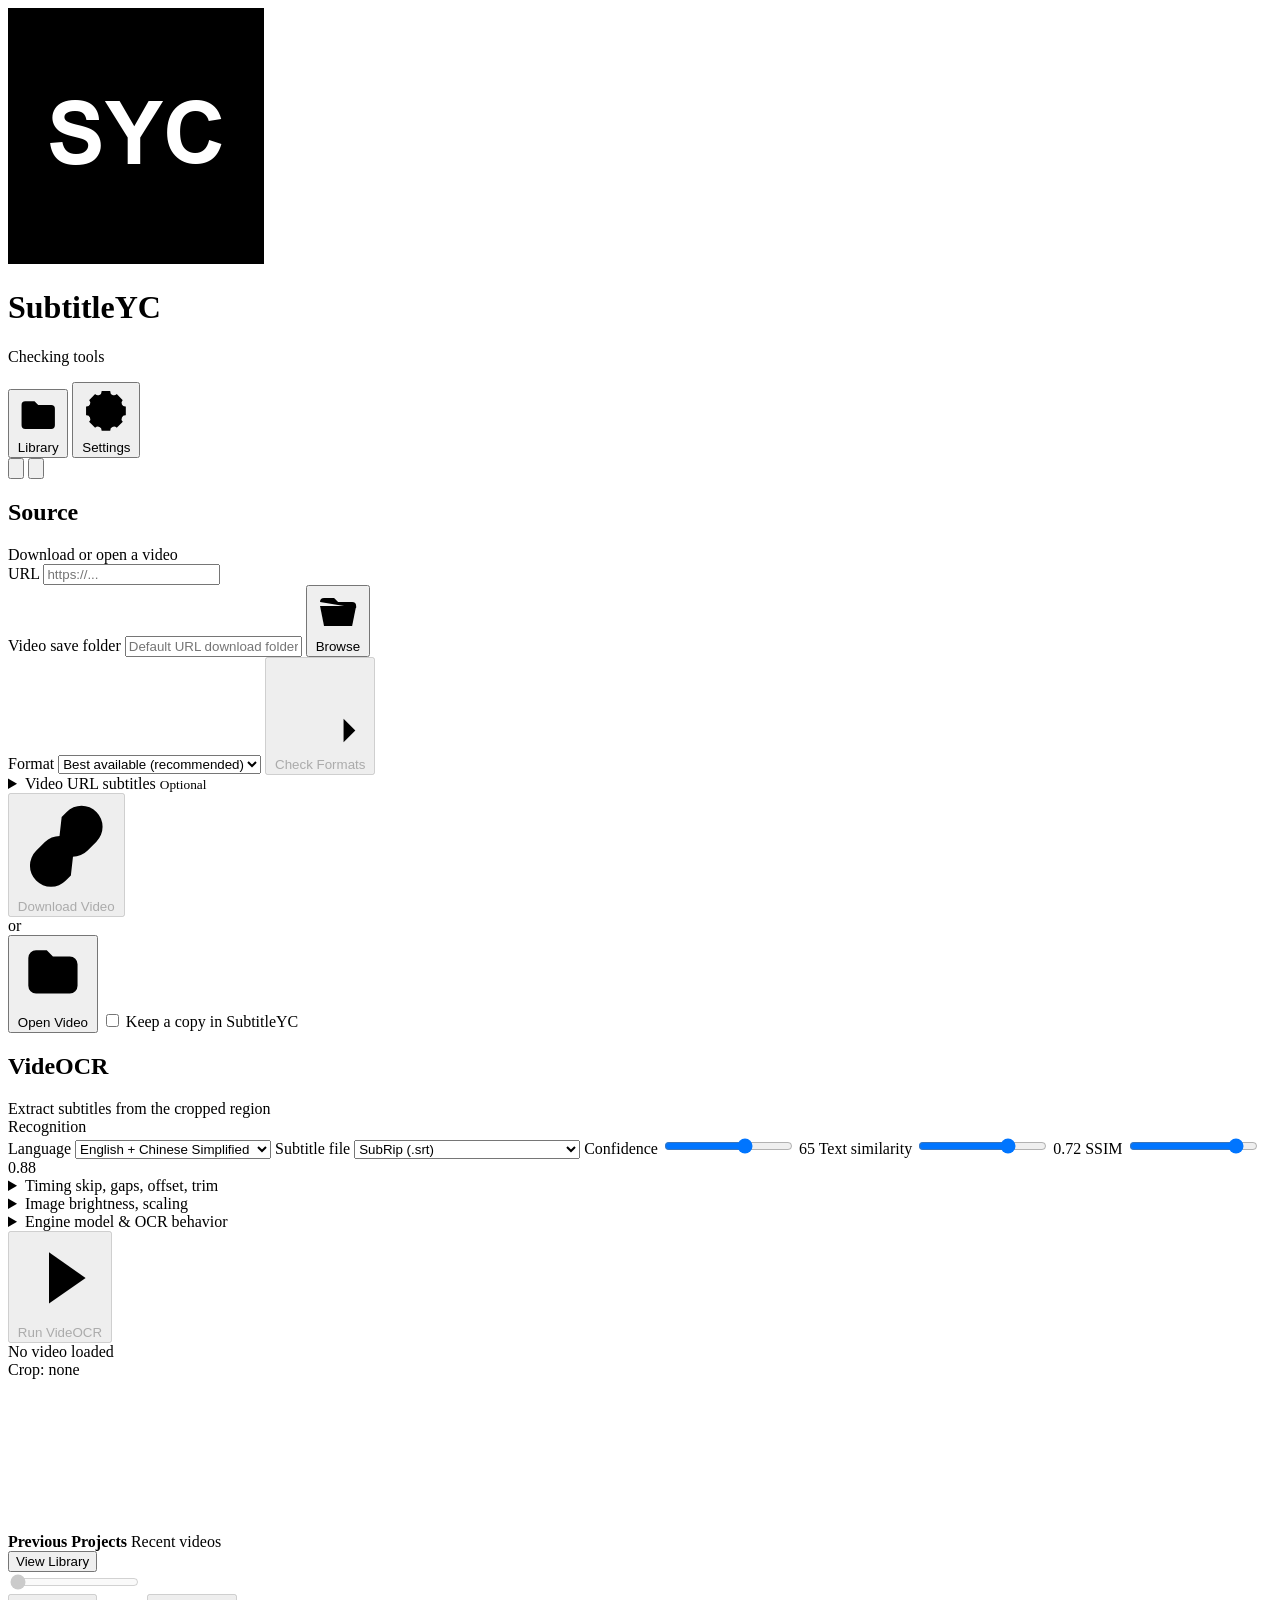
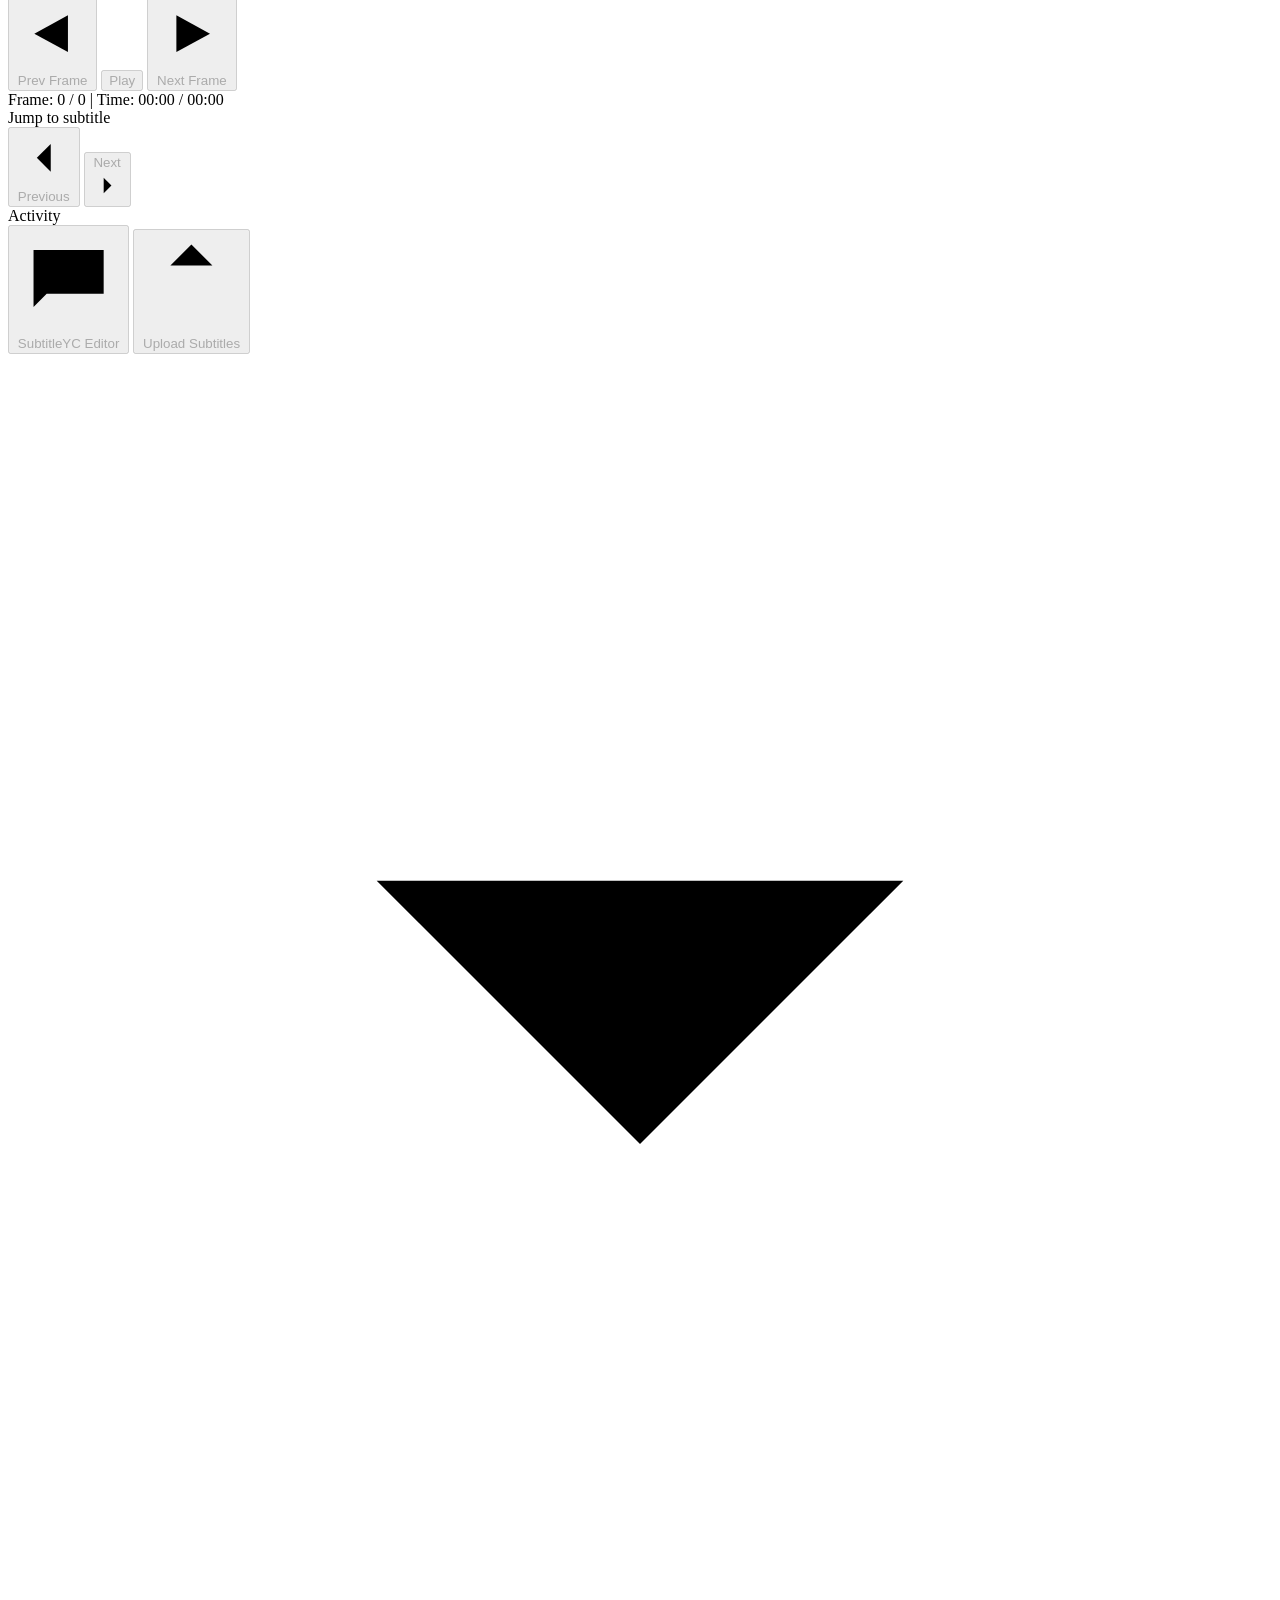
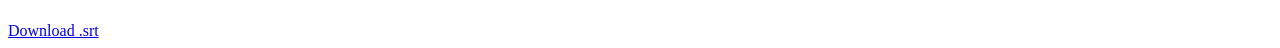
==== static/index.html @ 27b30b40 "Open source SubtitleYC under MIT" ====
<!doctype html>
<html lang="en" data-theme="dark">
  <head>
    <meta charset="utf-8" />
    <meta name="viewport" content="width=device-width, initial-scale=1" />
    <title>SubtitleYC</title>
    <link rel="icon" type="image/png" href="/assets/SubtitleYC.png?v=20260705-02" />
    <link rel="stylesheet" href="/assets/styles.css?v=20260721-05" />
  </head>
  <body>
    <main class="app-shell">
      <header class="topbar">
        <div class="brand-block">
          <img class="brand-mark" src="/assets/SubtitleYC.png?v=20260705-02" alt="" aria-hidden="true" />
          <div>
            <h1>SubtitleYC</h1>
            <p id="systemStatus" class="system-status">Checking tools</p>
          </div>
        </div>
        <nav class="top-actions" aria-label="Primary navigation">
          <div class="primary-nav">
            <button id="libraryButton" class="icon-button settings-button topbar-button" type="button" aria-pressed="false">
              <svg class="button-icon" viewBox="0 0 24 24" aria-hidden="true"><path d="M3 7a2 2 0 0 1 2-2h5l2 2h7a2 2 0 0 1 2 2v9a2 2 0 0 1-2 2H5a2 2 0 0 1-2-2z" /></svg>
              <span>Library</span>
            </button>
            <button id="settingsButton" class="icon-button settings-button topbar-button" type="button" aria-pressed="false">
              <svg class="button-icon" viewBox="0 0 24 24" aria-hidden="true"><circle cx="12" cy="12" r="3" /><path d="M19.4 15a1.7 1.7 0 0 0 .3 1.9l.1.1-2.8 2.8-.1-.1a1.7 1.7 0 0 0-1.9-.3 1.7 1.7 0 0 0-1 1.6v.2h-4V21a1.7 1.7 0 0 0-1-1.6 1.7 1.7 0 0 0-1.9.3l-.1.1L4.2 17l.1-.1a1.7 1.7 0 0 0 .3-1.9A1.7 1.7 0 0 0 3 14H2.8v-4H3a1.7 1.7 0 0 0 1.6-1 1.7 1.7 0 0 0-.3-1.9L4.2 7 7 4.2l.1.1A1.7 1.7 0 0 0 9 4.6a1.7 1.7 0 0 0 1-1.6v-.2h4V3a1.7 1.7 0 0 0 1 1.6 1.7 1.7 0 0 0 1.9-.3l.1-.1L19.8 7l-.1.1a1.7 1.7 0 0 0-.3 1.9 1.7 1.7 0 0 0 1.6 1h.2v4H21a1.7 1.7 0 0 0-1.6 1z" /></svg>
              <span>Settings</span>
            </button>
          </div>
          <div class="utility-nav" aria-label="Utilities">
            <button id="logsButton" class="icon-button settings-button topbar-button utility-button" type="button" aria-pressed="false" title="Logs" aria-label="Logs">
              <svg class="button-icon" viewBox="0 0 24 24" aria-hidden="true"><path d="M4 5h16" /><path d="M4 12h16" /><path d="M4 19h10" /></svg>
            </button>
            <button id="storageButton" class="icon-button settings-button topbar-button utility-button" type="button" aria-pressed="false" title="Storage" aria-label="Storage">
              <svg class="button-icon" viewBox="0 0 24 24" aria-hidden="true"><path d="M4 7h16" /><path d="M7 7v13" /><path d="M17 7v13" /><path d="M5 20h14" /><path d="M8 4h8" /></svg>
            </button>
          </div>
        </nav>
      </header>

      <section class="workspace-grid">
        <aside class="control-panel">
          <section class="panel-section source-section">
            <div class="section-heading">
              <h2>Source</h2>
              <span class="section-hint">Download or open a video</span>
            </div>
            <label class="field-group" for="urlInput">
              <span>URL</span>
              <input id="urlInput" type="url" placeholder="https://..." autocomplete="off" />
            </label>
            <div class="download-dir-row">
              <label class="field-group download-dir-field" for="downloadDirInput">
                <span>Video save folder</span>
                <input id="downloadDirInput" type="text" placeholder="Default URL download folder" autocomplete="off" />
              </label>
              <button id="downloadDirButton" class="icon-button folder-button" type="button">
                <svg class="button-icon" viewBox="0 0 24 24" aria-hidden="true">
                  <path d="M3 7a2 2 0 0 1 2-2h5l2 2h7a2 2 0 0 1 2 2v1" />
                  <path d="M3 9h18l-2 10H5z" />
                </svg>
                <span>Browse</span>
              </button>
            </div>
            <div class="source-format-tools">
              <label class="field-group format-field" for="formatInput">
                <span>Format</span>
                <select id="formatInput">
                  <option value="">Best available (recommended)</option>
                </select>
              </label>
              <button id="formatProbeButton" class="icon-button format-probe-button" type="button" disabled>
                <svg class="button-icon" viewBox="0 0 24 24" aria-hidden="true">
                  <path d="M4 6h16" />
                  <path d="M4 12h16" />
                  <path d="M4 18h10" />
                  <path d="M18 15l3 3-3 3" />
                </svg>
                <span>Check Formats</span>
              </button>
            </div>
            <div id="formatProbeSkeleton" class="format-probe-skeleton" aria-live="polite" hidden>
              <span class="skeleton-line skeleton-line-wide"></span>
              <span class="skeleton-line"></span>
              <small>Checking available formats...</small>
            </div>
            <details id="subtitleSourceTools" class="source-subtitle-tools">
              <summary>
                <span>Video URL subtitles</span>
                <small>Optional</small>
              </summary>
              <div class="source-subtitle-body">
                <div class="source-subtitle-actions">
                  <label class="checkbox-row source-subtitle-row">
                    <input id="downloadSubtitlesInput" type="checkbox" />
                    Import with video
                  </label>
                  <button id="subtitleProbeButton" class="icon-button subtitle-probe-button" type="button" disabled>
                    <svg class="button-icon" viewBox="0 0 24 24" aria-hidden="true">
                      <path d="M4 7h16" />
                      <path d="M4 12h10" />
                      <path d="M4 17h7" />
                      <path d="M17 14l3 3-3 3" />
                    </svg>
                    <span>Check Subtitles</span>
                  </button>
                </div>
                <label id="subtitleTrackRow" class="field-group subtitle-track-row" for="subtitleTrackInput" hidden>
                  <span>Site subtitle</span>
                  <select id="subtitleTrackInput"></select>
                </label>
                <button id="subtitleDownloadButton" class="icon-button subtitle-download-button" type="button" disabled hidden>
                  <svg class="button-icon" viewBox="0 0 24 24" aria-hidden="true">
                    <path d="M12 3v12" />
                    <path d="m7 10 5 5 5-5" />
                    <path d="M5 21h14" />
                  </svg>
                  <span>Download Subtitle</span>
                </button>
              </div>
            </details>
            <button id="urlButton" class="icon-button source-button" type="button" disabled>
              <svg class="button-icon" viewBox="0 0 24 24" aria-hidden="true">
                <path d="M10 13a5 5 0 0 0 7.1 0l2.1-2.1a5 5 0 0 0-7.1-7.1l-1.2 1.2" />
                <path d="M14 11a5 5 0 0 0-7.1 0l-2.1 2.1a5 5 0 0 0 7.1 7.1l1.2-1.2" />
              </svg>
              <span>Download Video</span>
            </button>
            <div class="source-separator" aria-hidden="true"><span>or</span></div>
            <input id="fileInput" type="file" accept="video/*" hidden />
            <button id="videoOpenButton" class="icon-button source-button" type="button">
              <svg class="button-icon" viewBox="0 0 24 24" aria-hidden="true">
                <path d="M4 6.5A2.5 2.5 0 0 1 6.5 4H10l2 2h5.5A2.5 2.5 0 0 1 20 8.5v7A2.5 2.5 0 0 1 17.5 18h-11A2.5 2.5 0 0 1 4 15.5z" />
                <path d="M10 11l4 2.5-4 2.5z" />
              </svg>
              <span>Open Video</span>
            </button>
            <label class="checkbox-row file-copy-row" title="Only enable this if you want SubtitleYC to keep its own copy for later.">
              <input id="keepVideoCopyInput" type="checkbox" />
              <span>Keep a copy in SubtitleYC</span>
            </label>
          </section>

          <section class="panel-section ocr-panel">
            <div class="section-heading">
              <h2>VideOCR</h2>
              <span class="section-hint">Extract subtitles from the cropped region</span>
            </div>

            <div class="ocr-scroll-area">
              <div class="settings-group settings-group-static">
                <div class="group-title">Recognition</div>
                <div class="settings-grid">
                  <label>
                    Language
                    <select id="languageInput">
                      <option value="eng+chi_sim">English + Chinese Simplified</option>
                      <option value="eng+chi_tra">English + Chinese Traditional</option>
                      <option value="chi_sim">Chinese Simplified</option>
                      <option value="chi_tra">Chinese Traditional</option>
                      <option value="eng">English</option>
                    </select>
                  </label>
                  <label>
                    Subtitle file
                    <select id="subtitleFormatInput">
                      <option value="srt">SubRip (.srt)</option>
                      <option value="txt">Plain text (.txt)</option>
                      <option value="ass">Advanced SubStation Alpha (.ass)</option>
                    </select>
                  </label>
                  <label>
                    Confidence
                    <input id="confidenceInput" type="range" min="0" max="100" value="65" />
                    <span id="confidenceValue">65</span>
                  </label>
                  <label>
                    Text similarity
                    <input id="similarityInput" type="range" min="0" max="100" value="72" />
                    <span id="similarityValue">0.72</span>
                  </label>
                  <label>
                    SSIM
                    <input id="ssimInput" type="range" min="0" max="100" value="88" />
                    <span id="ssimValue">0.88</span>
                  </label>
                </div>
              </div>

              <details class="settings-group">
                <summary class="group-title">
                  Timing
                  <span class="group-title-meta">skip, gaps, offset, trim</span>
                </summary>
                <div class="settings-grid">
                  <label>
                    Frames to skip
                    <input id="frameStepInput" type="number" min="0" max="119" value="0" />
                  </label>
                  <label>
                    Max merge gap
                    <input id="mergeGapInput" type="number" min="0" max="10" step="0.01" value="0" />
                  </label>
                  <label>
                    Min duration
                    <input id="minDurationInput" type="number" min="0" max="10" step="0.0001" value="0.04" />
                  </label>
                  <label>
                    Timing offset (frames)
                    <input id="timingOffsetInput" type="number" min="-30" max="30" step="0.25" value="0" />
                  </label>
                  <label class="checkbox-row settings-check-row">
                    <input id="snapToFrameInput" type="checkbox" checked />
                    Snap timing to frames
                  </label>
                  <label>
                    Start
                    <input id="startInput" type="number" min="0" step="0.01" value="0" />
                  </label>
                  <label>
                    End
                    <input id="endInput" type="number" min="0" step="0.01" placeholder="Full video" />
                  </label>
                </div>
              </details>

              <details class="settings-group">
                <summary class="group-title">
                  Image
                  <span class="group-title-meta">brightness, scaling</span>
                </summary>
                <div class="settings-grid">
                  <label>
                    Brightness threshold
                    <input id="brightnessInput" type="number" min="0" max="255" placeholder="Off" />
                  </label>
                  <label>
                    Max OCR width
                    <input id="maxWidthInput" type="number" min="64" max="4096" value="1280" />
                  </label>
                </div>
              </details>

              <details class="settings-group engine-group">
                <summary class="group-title">
                  Engine
                  <span class="group-title-meta">model &amp; OCR behavior</span>
                </summary>
                <div class="toggle-grid">
                  <label class="checkbox-row">
                    <input id="useServerModelInput" type="checkbox" checked />
                    Use Server Model
                  </label>
                  <label class="checkbox-row">
                    <input id="useGpuInput" type="checkbox" />
                    Use GPU Acceleration
                  </label>
                  <label class="checkbox-row">
                    <input id="useFullframeInput" type="checkbox" />
                    Use Full Frame OCR
                  </label>
                  <label class="checkbox-row">
                    <input id="angleClsInput" type="checkbox" />
                    Enable Angle Classification
                  </label>
                  <label class="checkbox-row">
                    <input id="postProcessingInput" type="checkbox" />
                    Enable Post Processing
                  </label>
                  <label class="checkbox-row">
                    <input id="normalizeChineseInput" type="checkbox" checked />
                    Normalize Traditional Chinese
                  </label>
                </div>
              </details>
            </div>

            <div class="ocr-action-bar">
              <button id="runButton" class="icon-button wide-button run-button" type="button" disabled>
                <svg class="button-icon" viewBox="0 0 24 24" aria-hidden="true">
                  <path d="M5 4v16" />
                  <path d="M9 5l10 7-10 7z" />
                </svg>
                <span>Run VideOCR</span>
              </button>
            </div>
          </section>
        </aside>

        <section class="preview-panel">
          <div class="preview-header">
            <div class="video-meta" id="videoMeta">No video loaded</div>
            <div class="crop-readout" id="cropReadout">Crop: none</div>
          </div>
          <div class="canvas-wrap">
            <video id="videoPlayer" class="video-source" preload="metadata" playsinline muted></video>
            <canvas id="previewCanvas"></canvas>
            <div id="subtitlePreviewOverlay" class="subtitle-preview-overlay" hidden></div>
            <section id="recentProjects" class="recent-projects" aria-label="Previous Projects">
              <div class="recent-projects-heading">
                <div>
                  <strong>Previous Projects</strong>
                  <span>Recent videos</span>
                </div>
                <button id="recentProjectsLibraryButton" class="section-toggle" type="button">View Library</button>
              </div>
              <div id="recentProjectList" class="recent-project-list"></div>
            </section>
          </div>
          <div class="transport-panel">
            <div class="scrub-track-row">
              <input id="seekSlider" type="range" min="0" max="0" step="0.001" value="0" disabled />
            </div>
            <div class="scrub-controls">
              <div class="playback-buttons">
                <button id="prevFrameButton" class="icon-button transport-button" type="button" disabled>
                  <svg class="button-icon" viewBox="0 0 24 24" aria-hidden="true">
                    <path d="M6 6v12" />
                    <path d="M6 12l11-6v12z" />
                  </svg>
                  <span>Prev Frame</span>
                </button>
                <button id="playButton" class="playback-button" type="button" disabled>Play</button>
                <button id="nextFrameButton" class="icon-button transport-button" type="button" disabled>
                  <svg class="button-icon" viewBox="0 0 24 24" aria-hidden="true">
                    <path d="M18 6v12" />
                    <path d="M18 12 7 6v12z" />
                  </svg>
                  <span>Next Frame</span>
                </button>
              </div>
              <span id="timeIndicator" class="time-row">Frame: 0 / 0 | Time: 00:00 / 00:00</span>
            </div>
            <div class="preview-subtitle-tools" aria-label="Visible subtitle timing">
              <div class="preview-subtitle-group">
                <span class="preview-subtitle-group-label">Jump to subtitle</span>
                <div class="preview-subtitle-jumps">
                  <button id="previewCuePrevJumpButton" class="icon-button preview-jump-button" type="button" disabled>
                    <svg class="button-icon" viewBox="0 0 24 24" aria-hidden="true"><path d="M15 6l-6 6 6 6" /></svg>
                    <span>Previous</span>
                  </button>
                  <button id="previewCueJumpButton" class="icon-button preview-jump-button" type="button" disabled>
                    <span>Next</span>
                    <svg class="button-icon" viewBox="0 0 24 24" aria-hidden="true"><path d="M9 6l6 6-6 6" /></svg>
                  </button>
                </div>
              </div>

              <div class="preview-subtitle-group preview-subtitle-group-nudge" hidden>
                <span class="preview-subtitle-group-label">Trim visible cue</span>
                <div class="preview-subtitle-nudges">
                  <button id="previewCueStartBackButton" type="button" disabled title="Move the visible subtitle start earlier">Start -</button>
                  <button id="previewCueStartForwardButton" type="button" disabled title="Move the visible subtitle start later">Start +</button>
                  <button id="previewCueEndBackButton" type="button" disabled title="Move the visible subtitle end earlier">End -</button>
                  <button id="previewCueEndForwardButton" type="button" disabled title="Move the visible subtitle end later">End +</button>
                </div>
              </div>
            </div>
          </div>
        </section>
      </section>

      <section class="bottom-action-bar" aria-label="Activity">
        <div class="bottom-status-panel">
          <div class="bottom-label">Activity</div>
          <div class="progress-wrap">
            <div id="activityList" class="activity-list" aria-live="polite"></div>
          </div>
        </div>
        <div class="bottom-actions">
          <button id="subtitleEditorButton" class="icon-button tool-button subtitle-editor-action" type="button" disabled>
            <svg class="button-icon" viewBox="0 0 24 24" aria-hidden="true">
              <path d="M4 5h16v10H7l-3 3z" />
              <path d="M8 9h8" />
              <path d="M8 12h5" />
            </svg>
            <span>SubtitleYC Editor</span>
          </button>
          <button id="subtitleUploadButton" class="icon-button tool-button" type="button" disabled>
            <svg class="button-icon" viewBox="0 0 24 24" aria-hidden="true">
              <path d="M12 3v12" />
              <path d="M7 8l5-5 5 5" />
              <path d="M5 21h14" />
            </svg>
            <span>Upload Subtitles</span>
          </button>
          <a id="downloadLink" class="download-link icon-button disabled" href="#" download>
            <svg class="button-icon" viewBox="0 0 24 24" aria-hidden="true">
              <path d="M12 3v12" />
              <path d="M7 10l5 5 5-5" />
              <path d="M5 21h14" />
            </svg>
            <span id="downloadLinkLabel">Download .srt</span>
          </a>
        </div>
      </section>
    </main>
    <div id="logOverlay" class="log-overlay" hidden></div>
    <aside id="logDrawer" class="log-drawer" aria-hidden="true" aria-label="Logs" hidden>
      <div class="log-header">
        <h2>Logs</h2>
        <button id="logsCloseButton" class="section-toggle" type="button">Close</button>
      </div>
      <div class="log-toolbar">
        <select id="logFilter" aria-label="Log filter">
          <option value="all">All</option>
          <option value="download">Downloads</option>
          <option value="ocr">VideOCR</option>
          <option value="ERROR">Errors</option>
        </select>
        <button id="logRefreshButton" type="button">Refresh</button>
        <button id="logCopyButton" type="button">Copy</button>
        <button id="logSaveButton" type="button">Save</button>
        <button id="logClearButton" type="button">Clear</button>
      </div>
      <pre id="logOutput" class="log-output"></pre>
      <div id="logMeta" class="log-meta">0 lines</div>
    </aside>
    <div id="libraryOverlay" class="log-overlay library-overlay" hidden></div>
    <aside id="libraryDrawer" class="library-drawer" aria-hidden="true" aria-label="Previous Projects" hidden>
      <div class="drawer-header">
        <div>
          <h2>Previous Projects</h2>
          <p class="section-hint">Open videos and timed subtitles already copied into SubtitleYC</p>
        </div>
        <button id="libraryCloseButton" class="section-toggle" type="button">Close</button>
      </div>
      <div class="library-toolbar">
        <button id="libraryRefreshButton" type="button">Refresh</button>
        <span id="libraryMeta" class="log-meta">0 previous project files</span>
      </div>
      <div class="library-columns">
        <section class="library-section" aria-labelledby="libraryVideosHeading">
          <div class="library-section-heading">
            <h3 id="libraryVideosHeading">Previous Videos</h3>
            <span>Uploaded videos and URL downloads</span>
          </div>
          <div id="libraryVideoList" class="library-list"></div>
        </section>
        <section class="library-section" aria-labelledby="librarySubtitlesHeading">
          <div class="library-section-heading">
            <h3 id="librarySubtitlesHeading">Previous Subtitles</h3>
            <span>Attach to the current video</span>
          </div>
          <div id="librarySubtitleList" class="library-list"></div>
        </section>
      </div>
    </aside>
    <div id="storageOverlay" class="log-overlay storage-overlay" hidden></div>
    <aside id="storageDrawer" class="storage-drawer" aria-hidden="true" aria-label="Storage" hidden>
      <div class="drawer-header">
        <div>
          <h2>Storage</h2>
        </div>
        <button id="storageCloseButton" class="section-toggle" type="button">Close</button>
      </div>
      <div class="storage-toolbar">
        <button id="storageRefreshButton" type="button">Refresh</button>
        <button id="storageClearButton" class="danger-action" type="button">Delete Selected</button>
      </div>
      <div class="storage-summary">
        <div>
          <span>Total</span>
          <strong id="storageTotal">0 B</strong>
        </div>
        <div>
          <span>Space you can clear</span>
          <strong id="storageCleanable">0 B</strong>
        </div>
      </div>
      <div class="storage-warning" role="note">
        <strong>Deleting files cannot be undone</strong>
        <span>Check the selected rows before clearing videos, subtitles, previews, or logs.</span>
      </div>
      <div class="storage-root-block">
        <span>App workspace</span>
        <div id="storageDataDir" class="storage-path"></div>
      </div>
      <div id="storageList" class="storage-list"></div>
      <div id="storageMeta" class="log-meta">0 files</div>
    </aside>
    <div id="subtitleOverlay" class="log-overlay subtitle-overlay" hidden></div>
    <aside id="subtitleDrawer" class="subtitle-drawer" aria-hidden="true" aria-label="Subtitles" hidden>
      <div class="drawer-header">
        <h2>Subtitles</h2>
        <button id="subtitleCloseButton" class="section-toggle" type="button">Close</button>
      </div>
      <div class="subtitle-toolbar">
        <div class="subtitle-stats">
          <strong id="subtitleCueCount">0 cues</strong>
          <span id="subtitleEditorMeta"></span>
        </div>
        <div class="subtitle-timing-tools" aria-label="Subtitle timing tools">
          <label class="subtitle-frame-input">
            Frames
            <input id="subtitleShiftFramesInput" type="number" min="0.25" max="30" step="0.25" value="1" />
          </label>

          <button id="subtitleNudgeAllBackButton" type="button" title="Move all cues earlier">All -</button>
          <button id="subtitleNudgeAllForwardButton" type="button" title="Move all cues later">All +</button>
          <button id="subtitleSnapButton" type="button" title="Snap all cue times to the video frame grid">Snap</button>
        </div>
        <div class="subtitle-actions">
          <input id="subtitleImportInput" type="file" accept=".srt,.ass,.ssa" hidden />
          <button id="subtitleImportButton" type="button">Upload File</button>
          <button id="subtitleRefreshButton" type="button">Refresh</button>
          <button id="subtitleAddCueButton" type="button">Add Cue</button>
          <button id="subtitleUndoButton" type="button" disabled>Undo</button>
          <button id="subtitleRedoButton" type="button" disabled>Redo</button>
          <button id="subtitleSaveButton" type="button" disabled>Save</button>
        </div>
      </div>
      <div id="subtitleCueList" class="subtitle-cue-list"></div>
    </aside>
    <div id="settingsOverlay" class="log-overlay settings-overlay" hidden></div>
    <aside id="settingsDrawer" class="settings-drawer" aria-hidden="true" aria-label="Settings" hidden>
      <div class="settings-header">
        <div>
          <h2>Settings</h2>
          <p class="section-hint">Defaults used the next time you load a video</p>
        </div>
        <button id="settingsCloseButton" class="section-toggle" type="button">Close</button>
      </div>
      <div class="settings-form">
        <div class="settings-group">
          <div class="group-title">Appearance</div>
          <div class="settings-grid">
            <label>
              Theme
              <select id="settingThemeInput">
                <option value="dark">Dark</option>
                <option value="light">Light</option>
              </select>
            </label>
          </div>
        </div>
        <div class="settings-group">
          <div class="group-title">Source</div>
          <div class="settings-grid source-settings-grid">
            <label>
              Default video folder
              <div class="settings-folder-row">
                <input id="settingDownloadDirInput" type="text" placeholder="Default URL download folder" autocomplete="off" />
                <button id="settingDownloadDirButton" class="icon-button folder-button" type="button">
                  <span>Browse</span>
                </button>
              </div>
            </label>

          </div>
        </div>
        <div class="settings-group recognition-settings-group">
          <div class="group-title">Recognition</div>
          <div class="settings-grid recognition-defaults-grid">
            <label>
              Default language
              <select id="settingLanguageInput">
                <option value="eng+chi_sim">English + Chinese Simplified</option>
                <option value="eng+chi_tra">English + Chinese Traditional</option>
                <option value="chi_sim">Chinese Simplified</option>
                <option value="chi_tra">Chinese Traditional</option>
                <option value="eng">English</option>
              </select>
            </label>
            <label>
              Default subtitle file
              <select id="settingSubtitleFormatInput">
                <option value="srt">SubRip (.srt)</option>
                <option value="txt">Plain text (.txt)</option>
                <option value="ass">Advanced SubStation Alpha (.ass)</option>
              </select>
            </label>
          </div>
          <div class="settings-threshold-grid" aria-label="Recognition thresholds">
            <label class="settings-range-control">
              <span class="settings-range-heading">Confidence <output id="settingConfidenceValue">65</output></span>
              <input id="settingConfidenceInput" type="range" min="0" max="100" value="65" />
            </label>
            <label class="settings-range-control">
              <span class="settings-range-heading">Text similarity <output id="settingSimilarityValue">0.72</output></span>
              <input id="settingSimilarityInput" type="range" min="0" max="100" value="72" />
            </label>
            <label class="settings-range-control">
              <span class="settings-range-heading">SSIM <output id="settingSsimValue">0.88</output></span>
              <input id="settingSsimInput" type="range" min="0" max="100" value="88" />
            </label>
          </div>
        </div>
        <details class="settings-group">
          <summary class="group-title">
            Timing and Image
            <span class="group-title-meta">skip, gaps, offset, brightness</span>
          </summary>
          <div class="settings-grid">
            <label>
              Frames to skip
              <input id="settingFrameStepInput" type="number" min="0" max="119" value="0" />
            </label>
            <label>
              Max merge gap
              <input id="settingMergeGapInput" type="number" min="0" max="10" step="0.01" value="0" />
            </label>
            <label>
              Min duration
              <input id="settingMinDurationInput" type="number" min="0" max="10" step="0.0001" value="0.04" />
            </label>
            <label>
              Timing offset (frames)
              <input id="settingTimingOffsetInput" type="number" min="-30" max="30" step="0.25" value="0" />
            </label>
            <label class="checkbox-row settings-check-row">
              <input id="settingSnapToFrameInput" type="checkbox" checked />
              Snap timing to frames
            </label>
            <label>
              Brightness threshold
              <input id="settingBrightnessInput" type="number" min="0" max="255" placeholder="Off" />
            </label>
            <label>
              Max OCR width
              <input id="settingMaxWidthInput" type="number" min="64" max="4096" value="1280" />
            </label>
          </div>
        </details>
        <details class="settings-group">
          <summary class="group-title">
            Engine
            <span class="group-title-meta">model &amp; OCR behavior</span>
          </summary>
          <div class="settings-toggle-grid">
            <label class="checkbox-row">
              <input id="settingUseServerModelInput" type="checkbox" checked />
              Use Server Model
            </label>
            <label class="checkbox-row">
              <input id="settingUseGpuInput" type="checkbox" />
              Use GPU Acceleration
            </label>
            <label class="checkbox-row">
              <input id="settingUseFullframeInput" type="checkbox" />
              Use Full Frame OCR
            </label>
            <label class="checkbox-row">
              <input id="settingAngleClsInput" type="checkbox" />
              Enable Angle Classification
            </label>
            <label class="checkbox-row">
              <input id="settingPostProcessingInput" type="checkbox" />
              Enable Post Processing
            </label>
            <label class="checkbox-row">
              <input id="settingNormalizeChineseInput" type="checkbox" checked />
              Normalize Traditional Chinese
            </label>
          </div>
        </details>
        <div class="settings-group settings-tool-status">
          <div class="group-title">Tools</div>
          <div id="settingToolVersionGrid" class="tool-version-grid">
            <div class="tool-version-card">
              <span>SubtitleYC</span>
              <strong id="settingAppVersion">Checking</strong>
            </div>
            <div class="tool-version-card">
              <span>VideOCR</span>
              <strong id="settingVideocrVersion">Checking</strong>
            </div>
            <div class="tool-version-card">
              <span>yt-dlp</span>
              <strong id="settingYtdlpVersion">Checking</strong>
            </div>
          </div>
        </div>
      </div>
      <div class="settings-actions">
        <button id="settingsResetButton" class="section-toggle" type="button">Reset</button>
        <button id="settingsSaveButton" type="button">Save Settings</button>
      </div>
    </aside>
    <div id="confirmDialogOverlay" class="confirm-dialog-overlay" hidden>
      <section
        id="confirmDialog"
        class="confirm-dialog"
        role="alertdialog"
        aria-modal="true"
        aria-labelledby="confirmDialogTitle"
        aria-describedby="confirmDialogMessage confirmDialogWarning"
      >
        <div class="confirm-dialog-heading">
          <span class="confirm-dialog-icon" aria-hidden="true">!</span>
          <div>
            <h2 id="confirmDialogTitle">Delete files?</h2>
            <p id="confirmDialogMessage"></p>
          </div>
        </div>
        <p id="confirmDialogWarning" class="confirm-dialog-warning">This action cannot be undone.</p>
        <div class="confirm-dialog-actions">
          <button id="confirmDialogCancelButton" class="section-toggle" type="button">Cancel</button>
          <button id="confirmDialogAcceptButton" class="danger-action" type="button">Delete</button>
        </div>
      </section>
    </div>
    <script src="/assets/app.js?v=20260724-01"></script>
  </body>
</html>
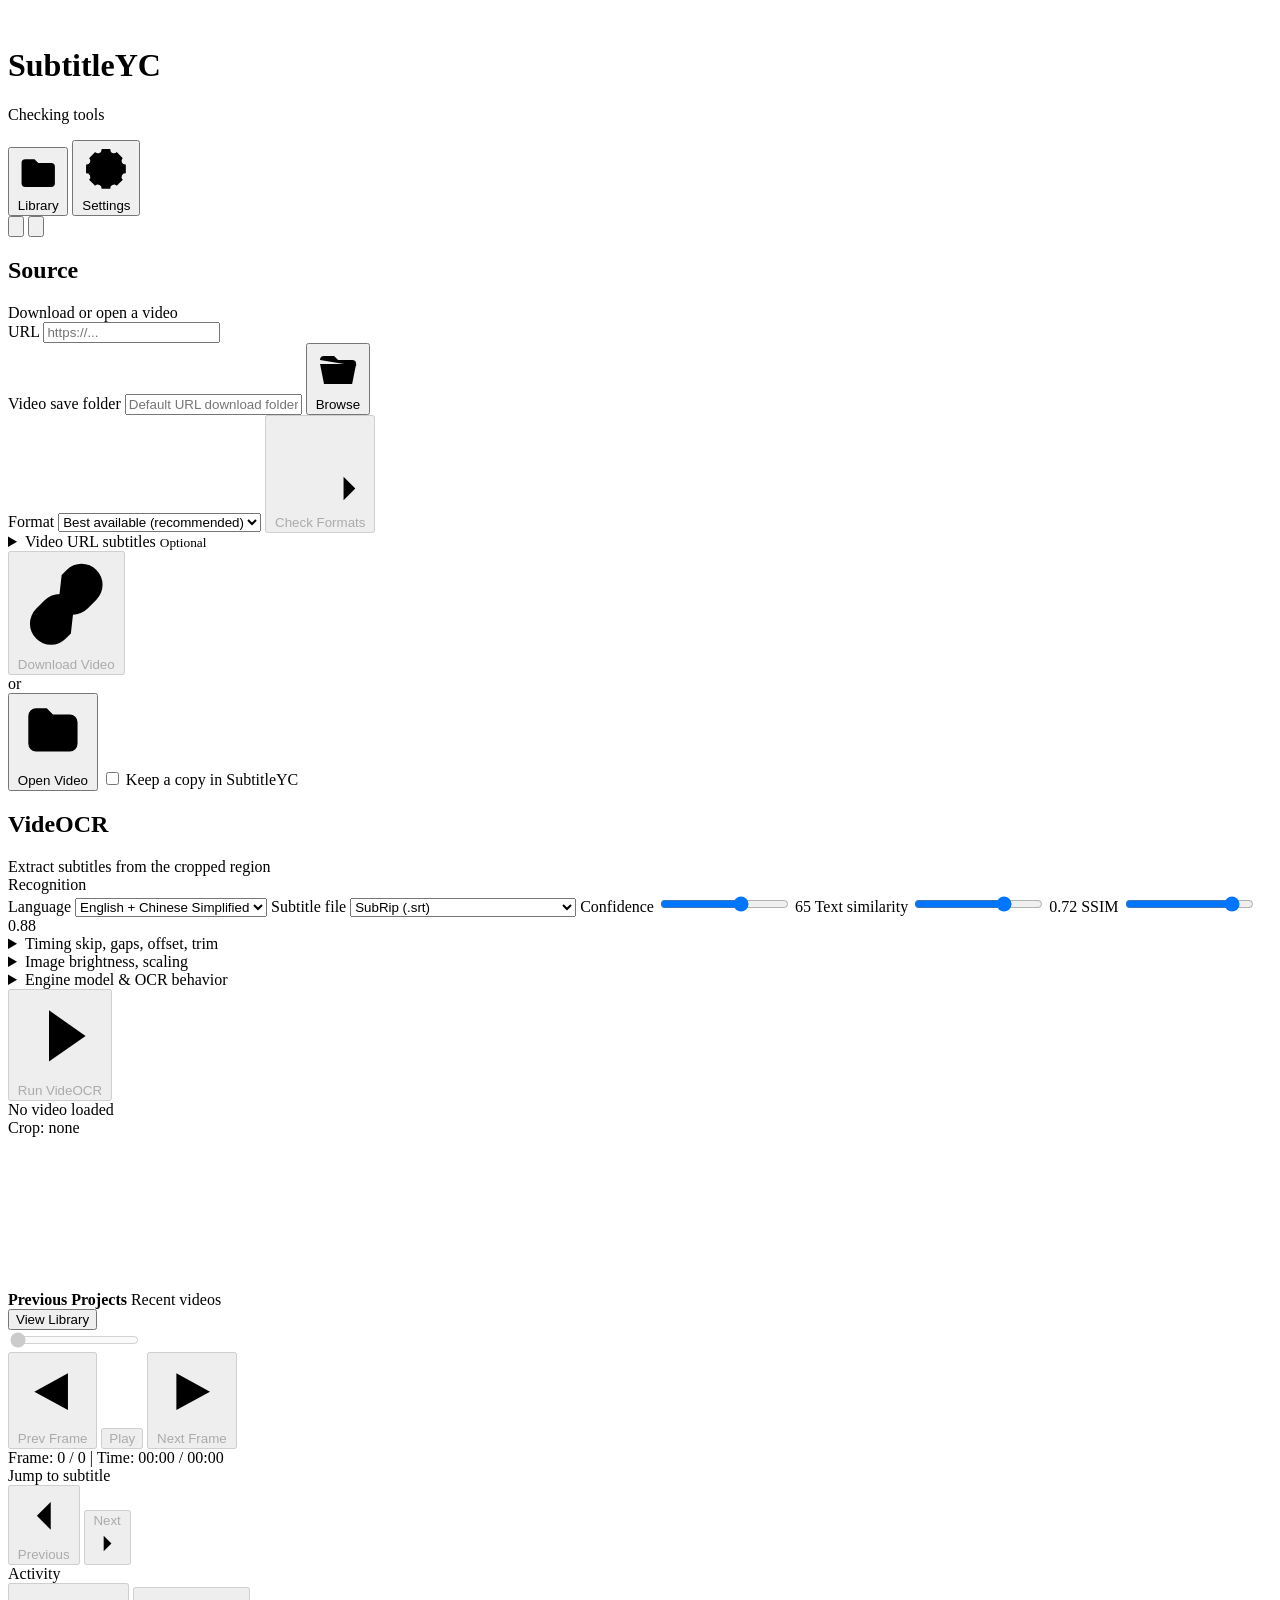
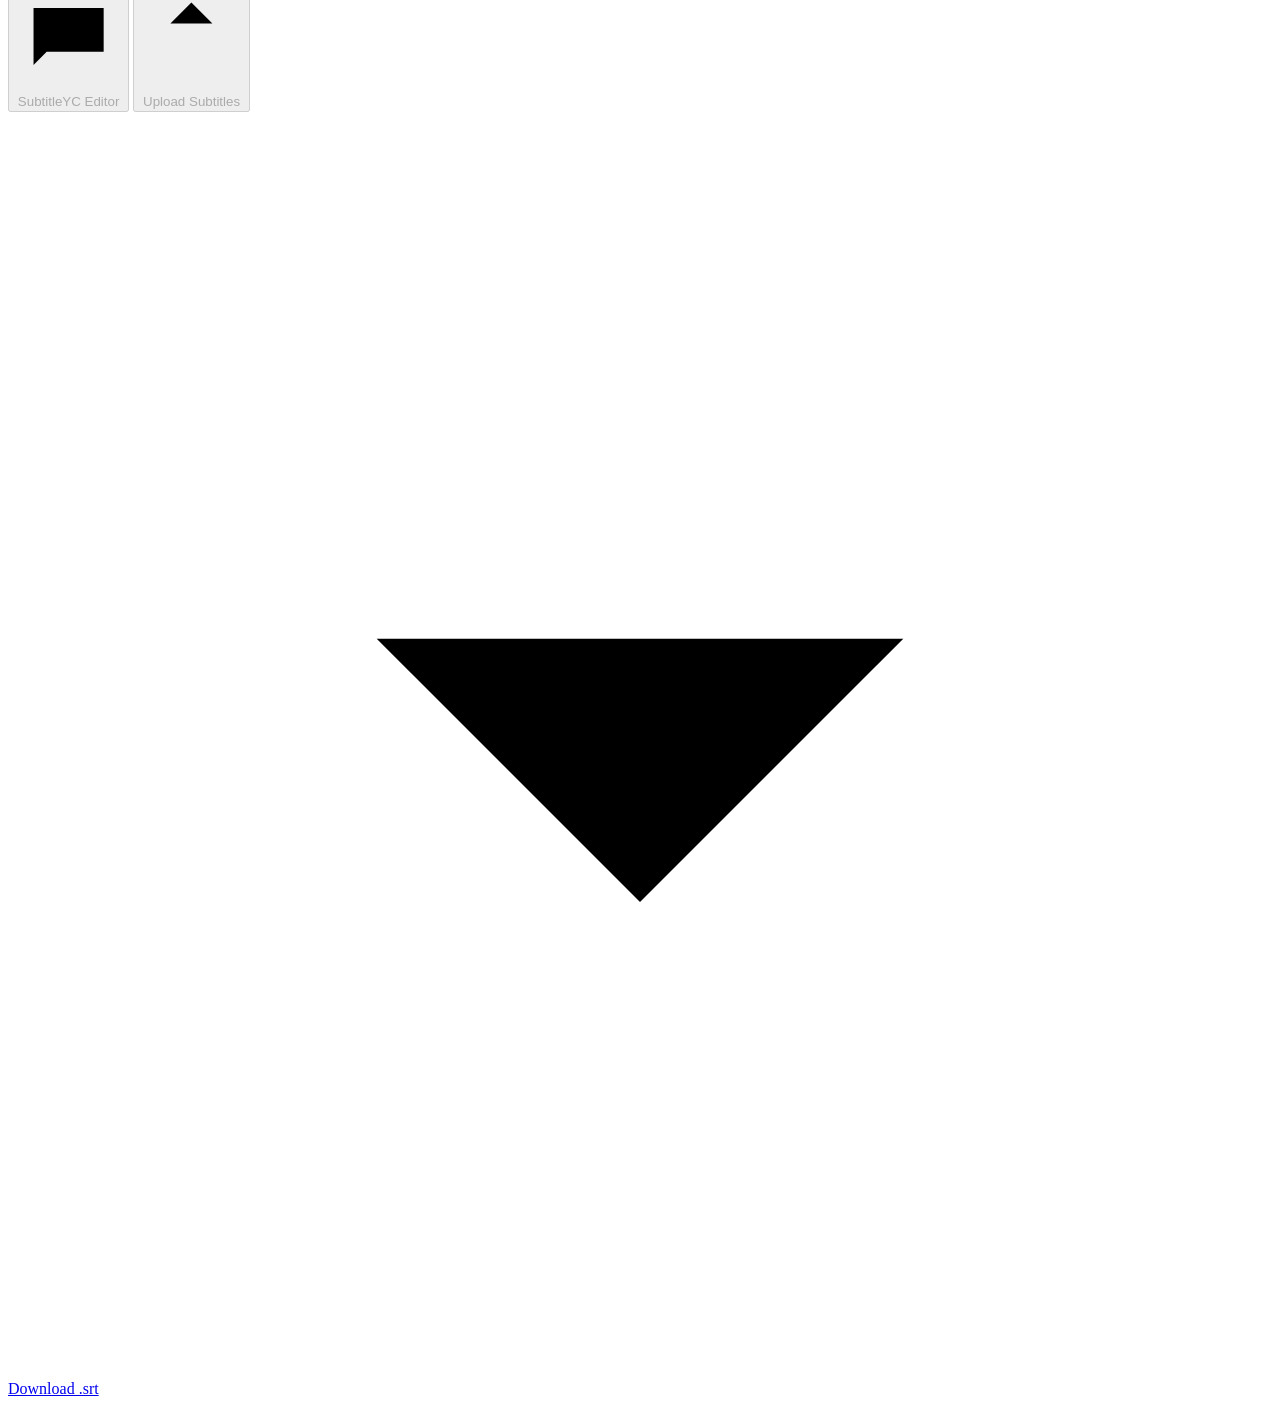
==== commit cac58730: "Release SubtitleYC v0.3.0" ====
--- a/static/index.html
+++ b/static/index.html
@@ -156,10 +156,6 @@
                     Language
                     <select id="languageInput">
                       <option value="eng+chi_sim">English + Chinese Simplified</option>
-                      <option value="eng+chi_tra">English + Chinese Traditional</option>
-                      <option value="chi_sim">Chinese Simplified</option>
-                      <option value="chi_tra">Chinese Traditional</option>
-                      <option value="eng">English</option>
                     </select>
                   </label>
                   <label>
@@ -557,10 +553,6 @@
               Default language
               <select id="settingLanguageInput">
                 <option value="eng+chi_sim">English + Chinese Simplified</option>
-                <option value="eng+chi_tra">English + Chinese Traditional</option>
-                <option value="chi_sim">Chinese Simplified</option>
-                <option value="chi_tra">Chinese Traditional</option>
-                <option value="eng">English</option>
               </select>
             </label>
             <label>
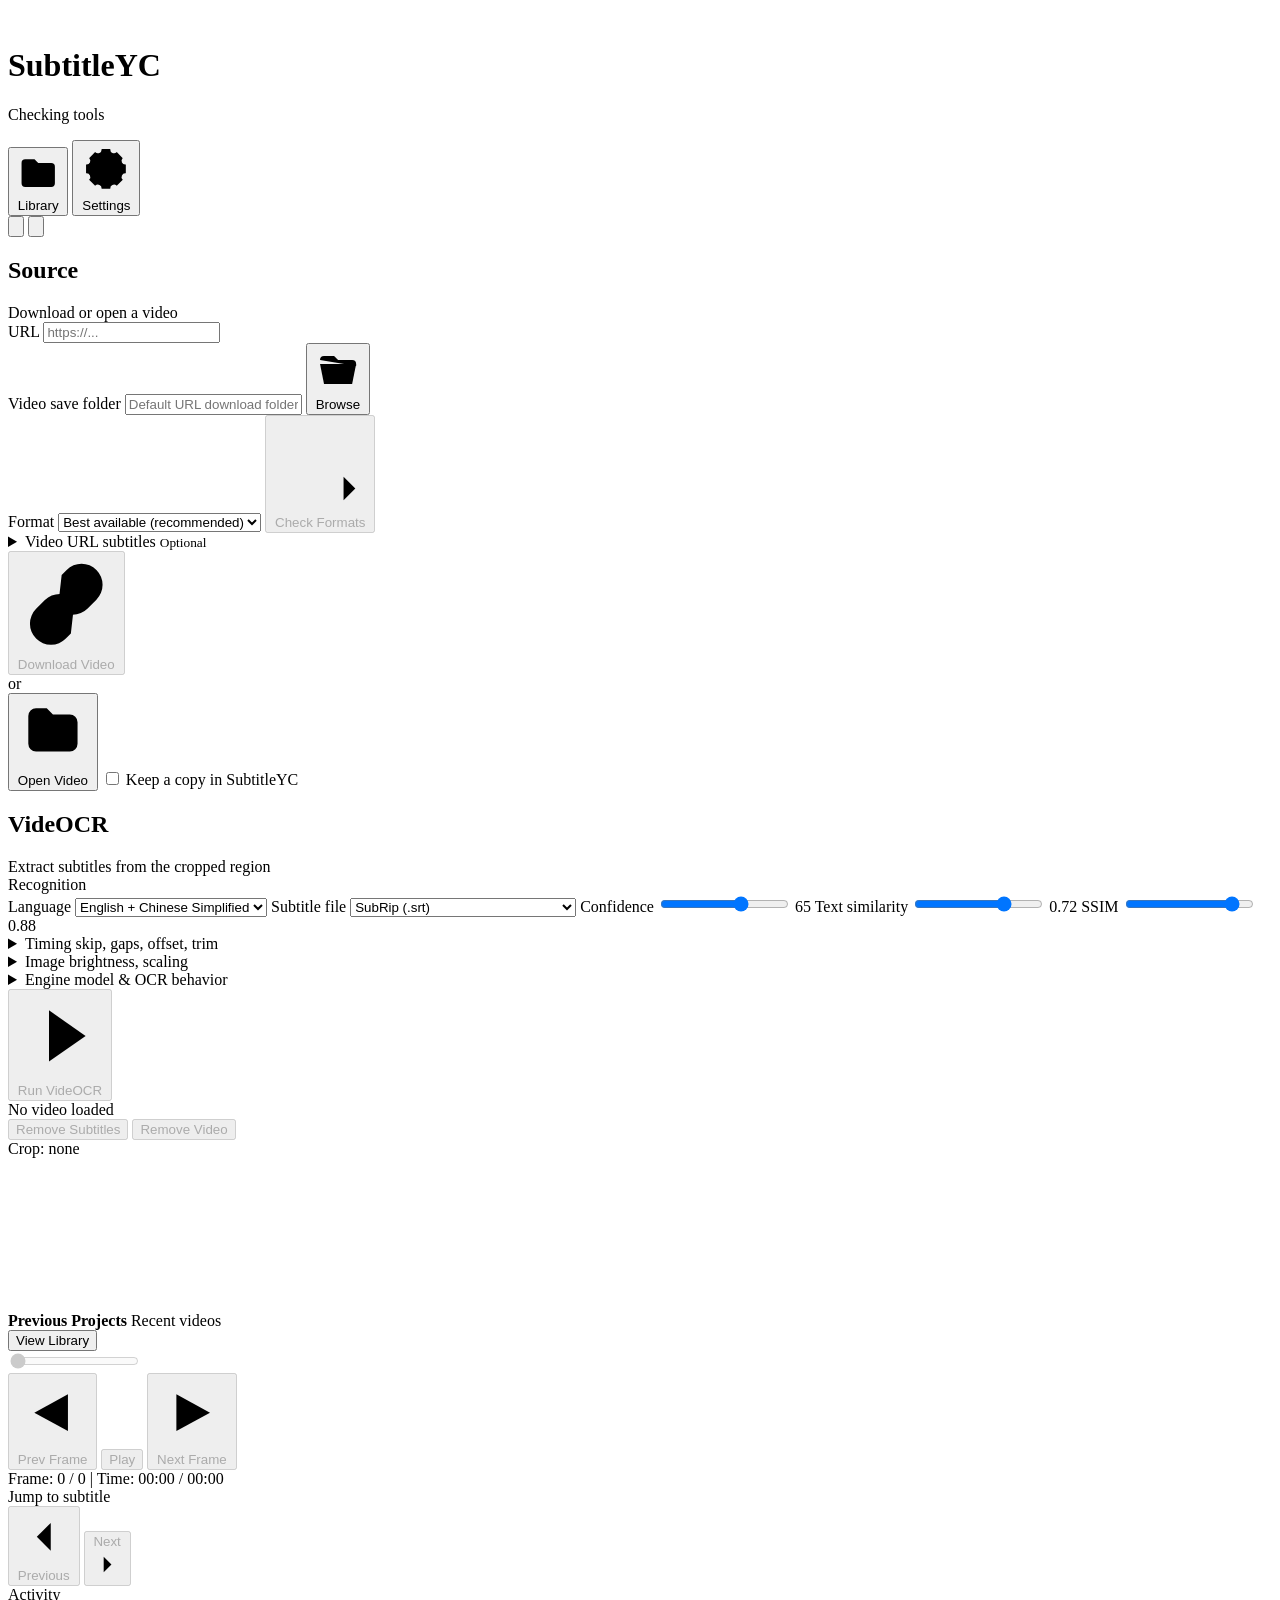
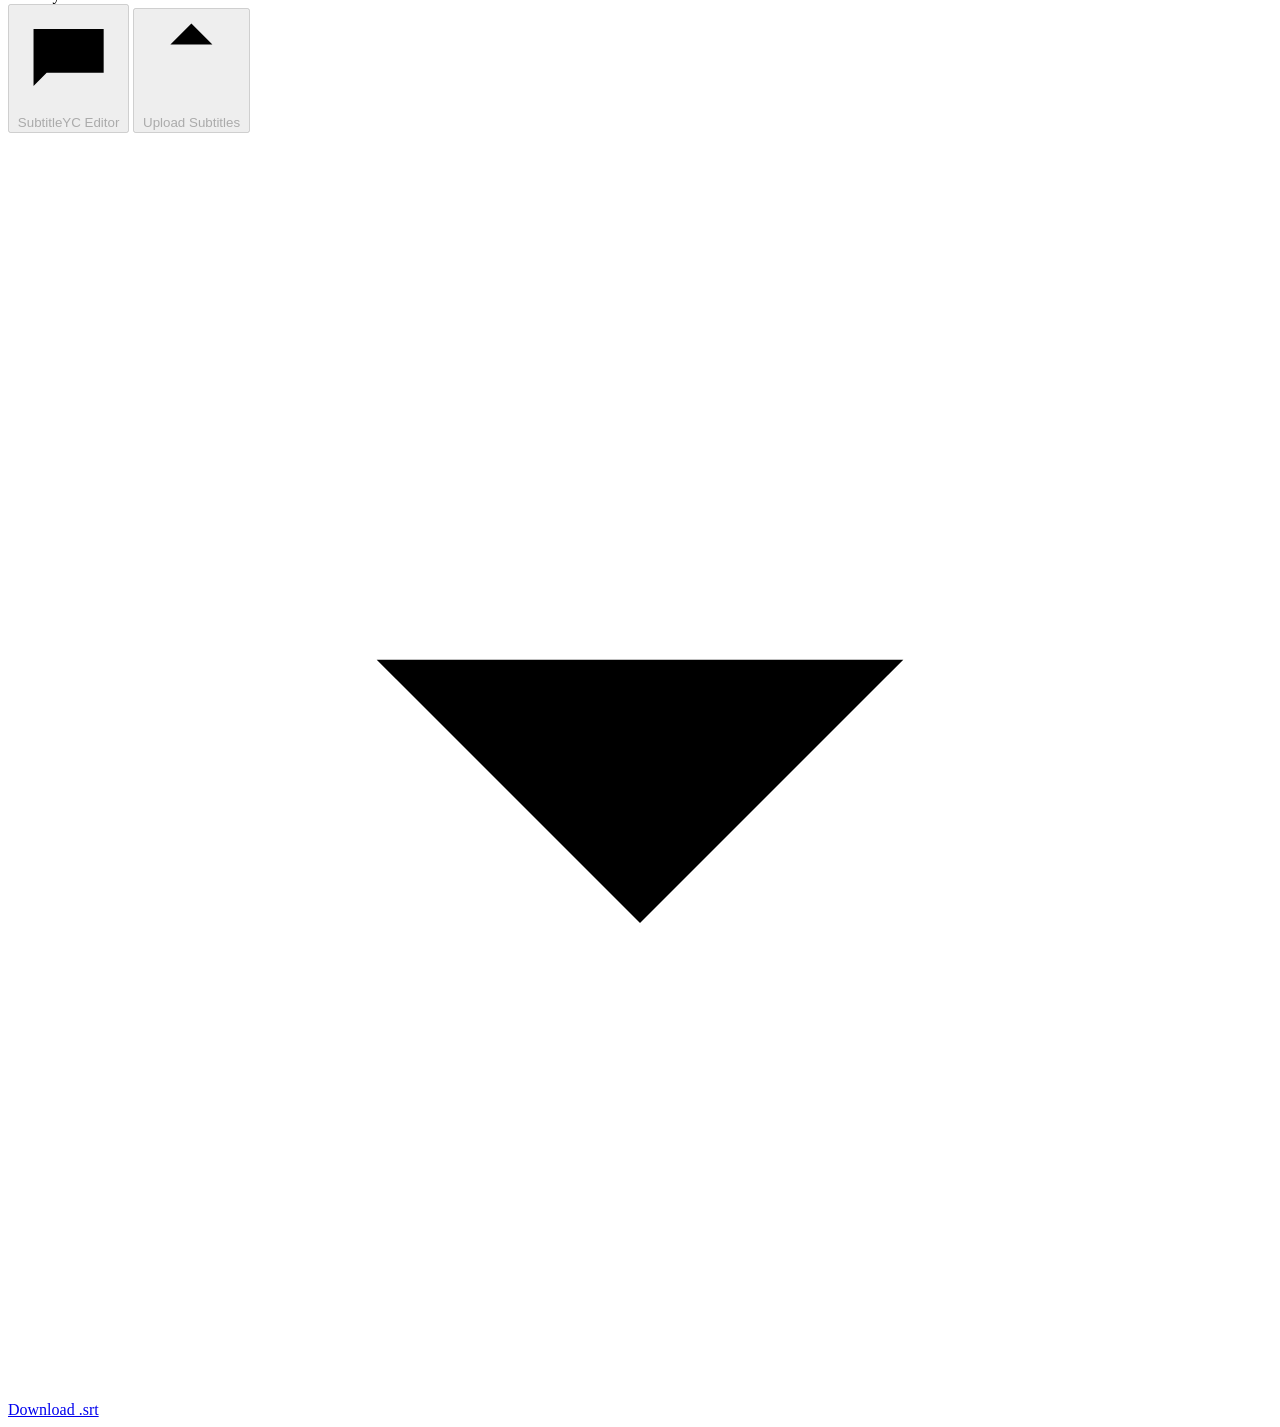
==== commit 1b9ca8bb: "Release SubtitleYC v0.5.2" ====
--- a/static/index.html
+++ b/static/index.html
@@ -5,7 +5,7 @@
     <meta name="viewport" content="width=device-width, initial-scale=1" />
     <title>SubtitleYC</title>
     <link rel="icon" type="image/png" href="/assets/SubtitleYC.png?v=20260705-02" />
-    <link rel="stylesheet" href="/assets/styles.css?v=20260721-05" />
+    <link rel="stylesheet" href="/assets/styles.css?v=20260815-01" />
   </head>
   <body>
     <main class="app-shell">
@@ -129,7 +129,7 @@
             </button>
             <div class="source-separator" aria-hidden="true"><span>or</span></div>
             <input id="fileInput" type="file" accept="video/*" hidden />
-            <button id="videoOpenButton" class="icon-button source-button" type="button">
+            <button id="videoOpenButton" class="icon-button source-button" type="button" title="Open a video (Ctrl+L)">
               <svg class="button-icon" viewBox="0 0 24 24" aria-hidden="true">
                 <path d="M4 6.5A2.5 2.5 0 0 1 6.5 4H10l2 2h5.5A2.5 2.5 0 0 1 20 8.5v7A2.5 2.5 0 0 1 17.5 18h-11A2.5 2.5 0 0 1 4 15.5z" />
                 <path d="M10 11l4 2.5-4 2.5z" />
@@ -287,12 +287,16 @@
         <section class="preview-panel">
           <div class="preview-header">
             <div class="video-meta" id="videoMeta">No video loaded</div>
-            <div class="crop-readout" id="cropReadout">Crop: none</div>
+            <div class="preview-header-actions">
+              <button id="removeSubtitlesButton" class="preview-remove-button" type="button" title="Remove current subtitles from the preview" disabled>Remove Subtitles</button>
+              <button id="removeVideoButton" class="preview-remove-button" type="button" title="Remove the current video from the preview" disabled>Remove Video</button>
+              <div class="crop-readout" id="cropReadout">Crop: none</div>
+            </div>
           </div>
           <div class="canvas-wrap">
             <video id="videoPlayer" class="video-source" preload="metadata" playsinline muted></video>
             <canvas id="previewCanvas"></canvas>
-            <div id="subtitlePreviewOverlay" class="subtitle-preview-overlay" hidden></div>
+            <div id="subtitlePreviewOverlay" class="subtitle-preview-overlay" data-i18n-skip hidden></div>
             <section id="recentProjects" class="recent-projects" aria-label="Previous Projects">
               <div class="recent-projects-heading">
                 <div>
@@ -410,7 +414,7 @@
         <button id="logSaveButton" type="button">Save</button>
         <button id="logClearButton" type="button">Clear</button>
       </div>
-      <pre id="logOutput" class="log-output"></pre>
+      <pre id="logOutput" class="log-output" data-i18n-skip></pre>
       <div id="logMeta" class="log-meta">0 lines</div>
     </aside>
     <div id="libraryOverlay" class="log-overlay library-overlay" hidden></div>
@@ -522,6 +526,13 @@
         <div class="settings-group">
           <div class="group-title">Appearance</div>
           <div class="settings-grid">
+            <label>
+              App language
+              <select id="settingUiLanguageInput">
+                <option value="en" data-i18n-skip>English</option>
+                <option value="zh-CN" data-i18n-skip>中文</option>
+              </select>
+            </label>
             <label>
               Theme
               <select id="settingThemeInput">
@@ -663,6 +674,7 @@
               <strong id="settingYtdlpVersion">Checking</strong>
             </div>
           </div>
+          <button id="copySystemInfoButton" class="section-toggle copy-system-info-button" type="button">Copy System Info</button>
         </div>
       </div>
       <div class="settings-actions">
@@ -693,6 +705,7 @@
         </div>
       </section>
     </div>
-    <script src="/assets/app.js?v=20260724-01"></script>
+    <script src="/assets/i18n.js?v=20260815-01"></script>
+    <script src="/assets/app.js?v=20260815-01"></script>
   </body>
 </html>
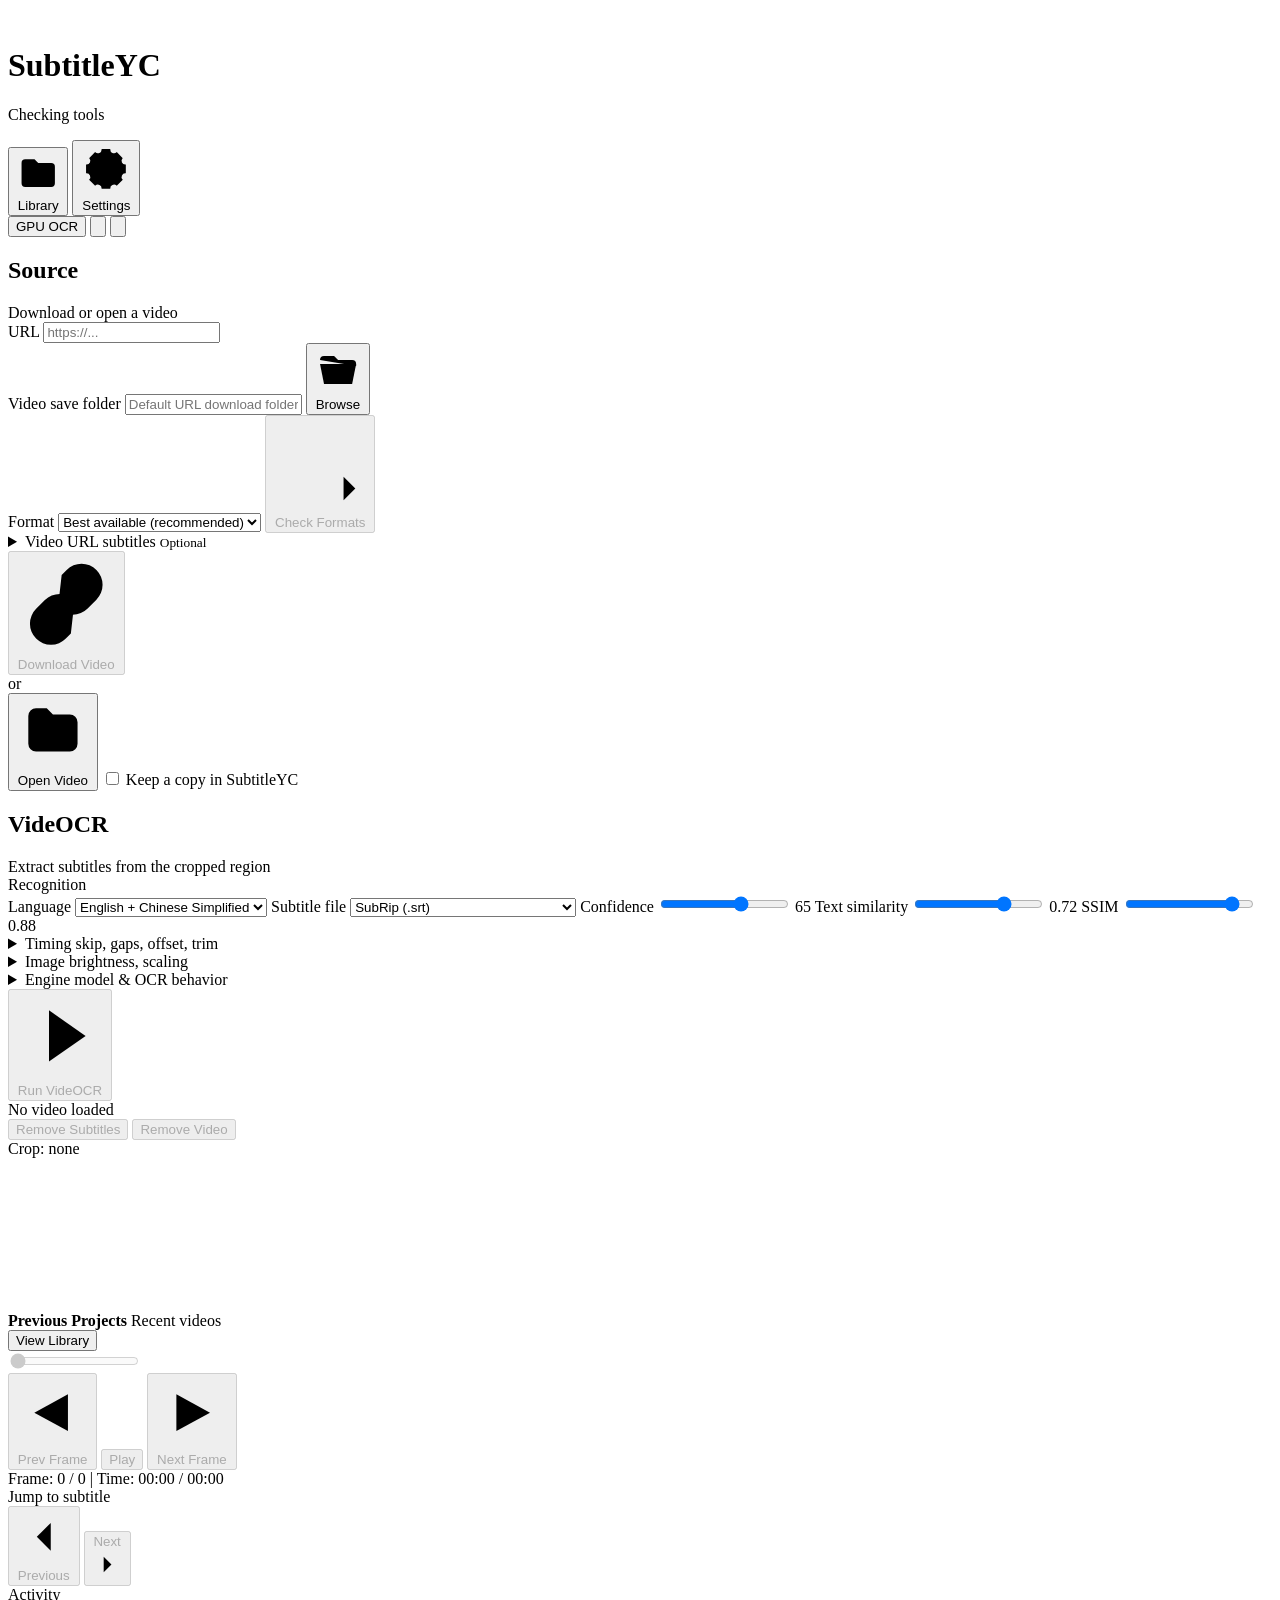
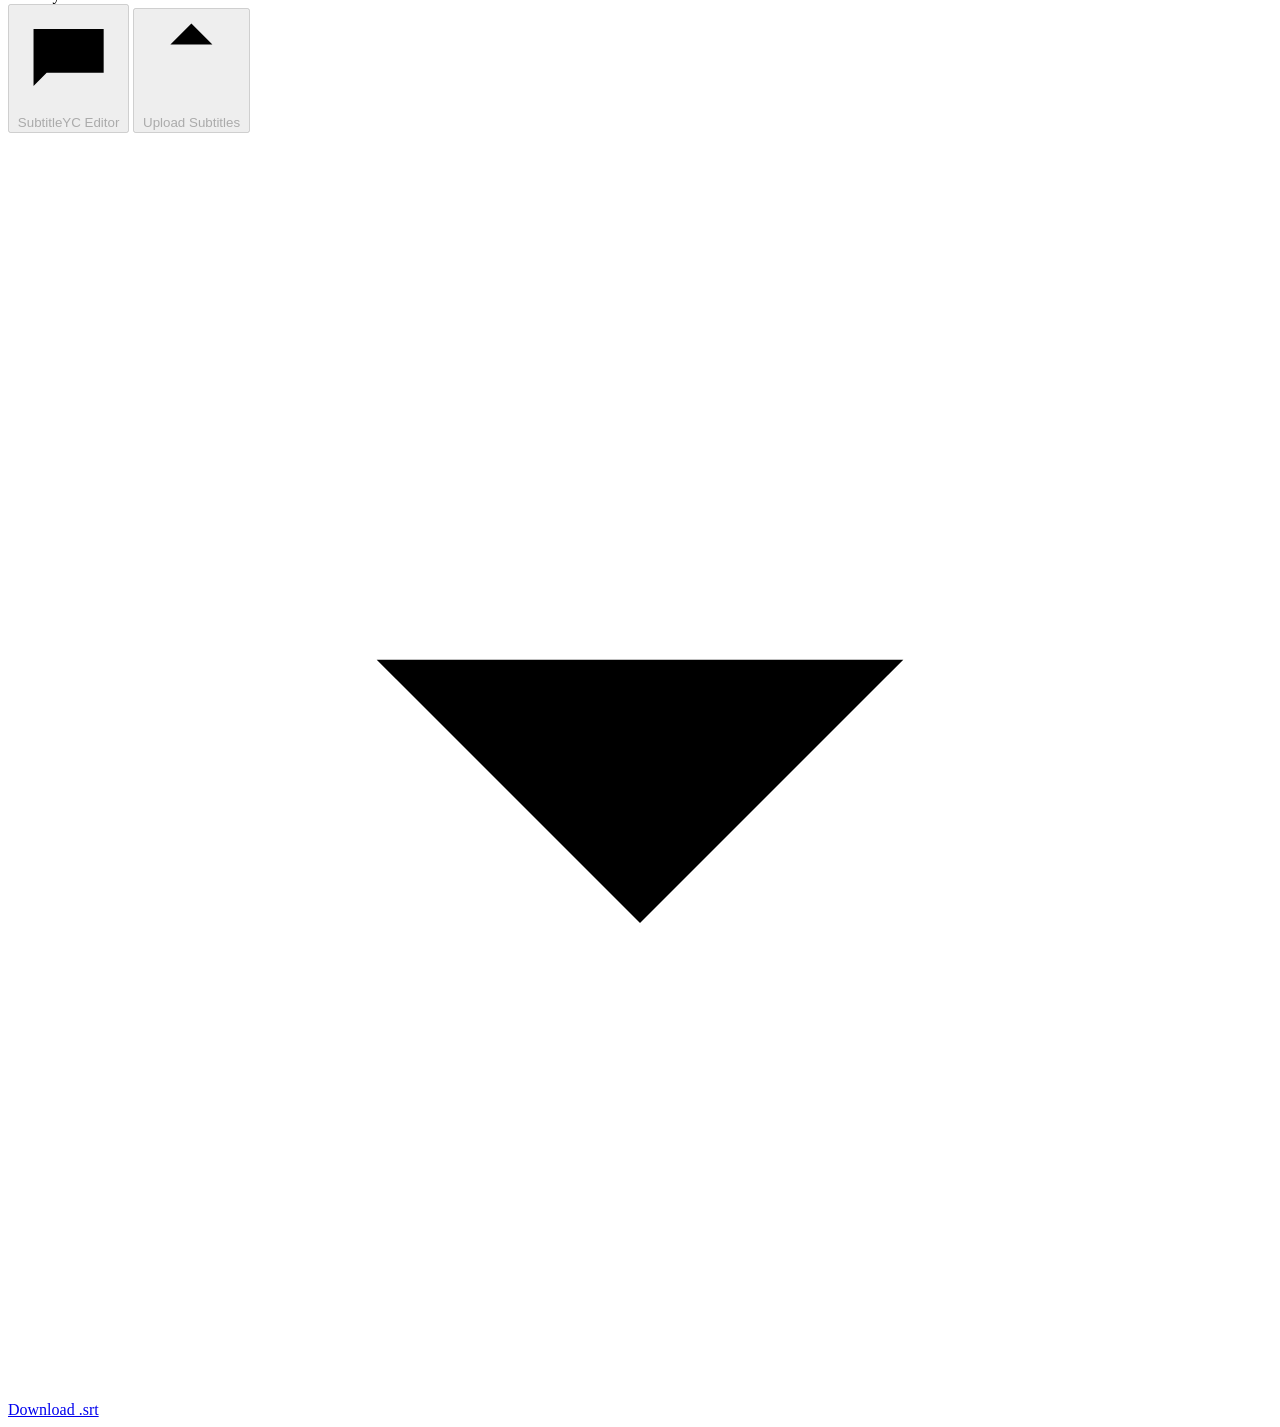
==== commit 6123191c: "v0.6.0 Release" ====
--- a/static/index.html
+++ b/static/index.html
@@ -5,7 +5,7 @@
     <meta name="viewport" content="width=device-width, initial-scale=1" />
     <title>SubtitleYC</title>
     <link rel="icon" type="image/png" href="/assets/SubtitleYC.png?v=20260705-02" />
-    <link rel="stylesheet" href="/assets/styles.css?v=20260815-01" />
+    <link rel="stylesheet" href="/assets/styles.css?v=title-tooltip-web-setup-0.6.0" />
   </head>
   <body>
     <main class="app-shell">
@@ -29,6 +29,7 @@
             </button>
           </div>
           <div class="utility-nav" aria-label="Utilities">
+            <button data-open-runtimes class="icon-button settings-button topbar-button" type="button"><span>GPU OCR</span></button>
             <button id="logsButton" class="icon-button settings-button topbar-button utility-button" type="button" aria-pressed="false" title="Logs" aria-label="Logs">
               <svg class="button-icon" viewBox="0 0 24 24" aria-hidden="true"><path d="M4 5h16" /><path d="M4 12h16" /><path d="M4 19h10" /></svg>
             </button>
@@ -286,7 +287,8 @@
 
         <section class="preview-panel">
           <div class="preview-header">
-            <div class="video-meta" id="videoMeta">No video loaded</div>
+            <div class="video-meta" id="videoMeta" tabindex="0" aria-describedby="videoTitleTooltip">No video loaded</div>
+            <div id="videoTitleTooltip" class="video-title-tooltip" role="tooltip" data-i18n-skip hidden></div>
             <div class="preview-header-actions">
               <button id="removeSubtitlesButton" class="preview-remove-button" type="button" title="Remove current subtitles from the preview" disabled>Remove Subtitles</button>
               <button id="removeVideoButton" class="preview-remove-button" type="button" title="Remove the current video from the preview" disabled>Remove Video</button>
@@ -705,7 +707,26 @@
         </div>
       </section>
     </div>
-    <script src="/assets/i18n.js?v=20260815-01"></script>
-    <script src="/assets/app.js?v=20260815-01"></script>
+    <dialog id="runtimeDialog" class="runtime-dialog" aria-labelledby="runtimeTitle">
+      <div class="section-heading"><h2 id="runtimeTitle">GPU OCR</h2><button id="runtimeClose" type="button" class="section-toggle">Close</button></div>
+      <p id="runtimeIntro" class="runtime-benefit">Speed up subtitle extraction with your Nvidia GPU.</p>
+      <div class="runtime-actions">
+        <button id="runtimePause" class="section-toggle" type="button" disabled>Pause download</button>
+        <button id="runtimeSkip" type="button">Continue to SubtitleYC</button>
+      </div>
+      <p id="runtimeMessage" role="status" aria-live="polite">Checking GPU OCR…</p>
+      <progress id="runtimeProgress" aria-label="Runtime download progress" hidden></progress>
+      <div id="runtimeEditions" class="runtime-editions"></div>
+      <details class="runtime-extra-details">
+        <summary><span>Storage and download sources</span><span class="runtime-details-chevron" aria-hidden="true"></span></summary>
+        <p class="runtime-note"><span id="runtimeStorage"></span> <span id="runtimeCpuStorage"></span> <span id="runtimeGpuStorage"></span> <span>Download size is the compressed package, not a completed download. Installation needs room for both the download and extracted files, plus a safety margin. The compressed package is removed after installation. Sizes use MiB/GiB.</span> <span>The packages are hosted on GitHub:</span> <a href="https://github.com/BambooYC123/SubtitleYC/releases/download/v0.6.0/SubtitleYC-0.6.0-ocr-cpu.zip">CPU OCR package</a> <span>and</span> <a href="https://github.com/BambooYC123/SubtitleYC/releases/download/v0.6.0/SubtitleYC-0.6.0-ocr-gpu-cuda-12.9.zip">Nvidia GPU OCR package</a>. <span>You can close this panel while downloading. If you exit the app, reopen GPU OCR to continue the download.</span></p>
+      </details>
+    </dialog>
+    <script src="/assets/i18n.js?v=0.6.0-title-tooltip"></script>
+    <script src="/assets/save-coordinator.js?v=0.6.0"></script>
+    <script src="/assets/preview-overlays.js?v=0.6.0-welcome"></script>
+    <script src="/assets/app.js?v=0.6.0-title-tooltip"></script>
+    <script src="/assets/video-title-tooltip.js?v=0.6.0"></script>
+    <script src="/assets/runtime-manager.js?v=0.6.0-title-tooltip"></script>
   </body>
 </html>
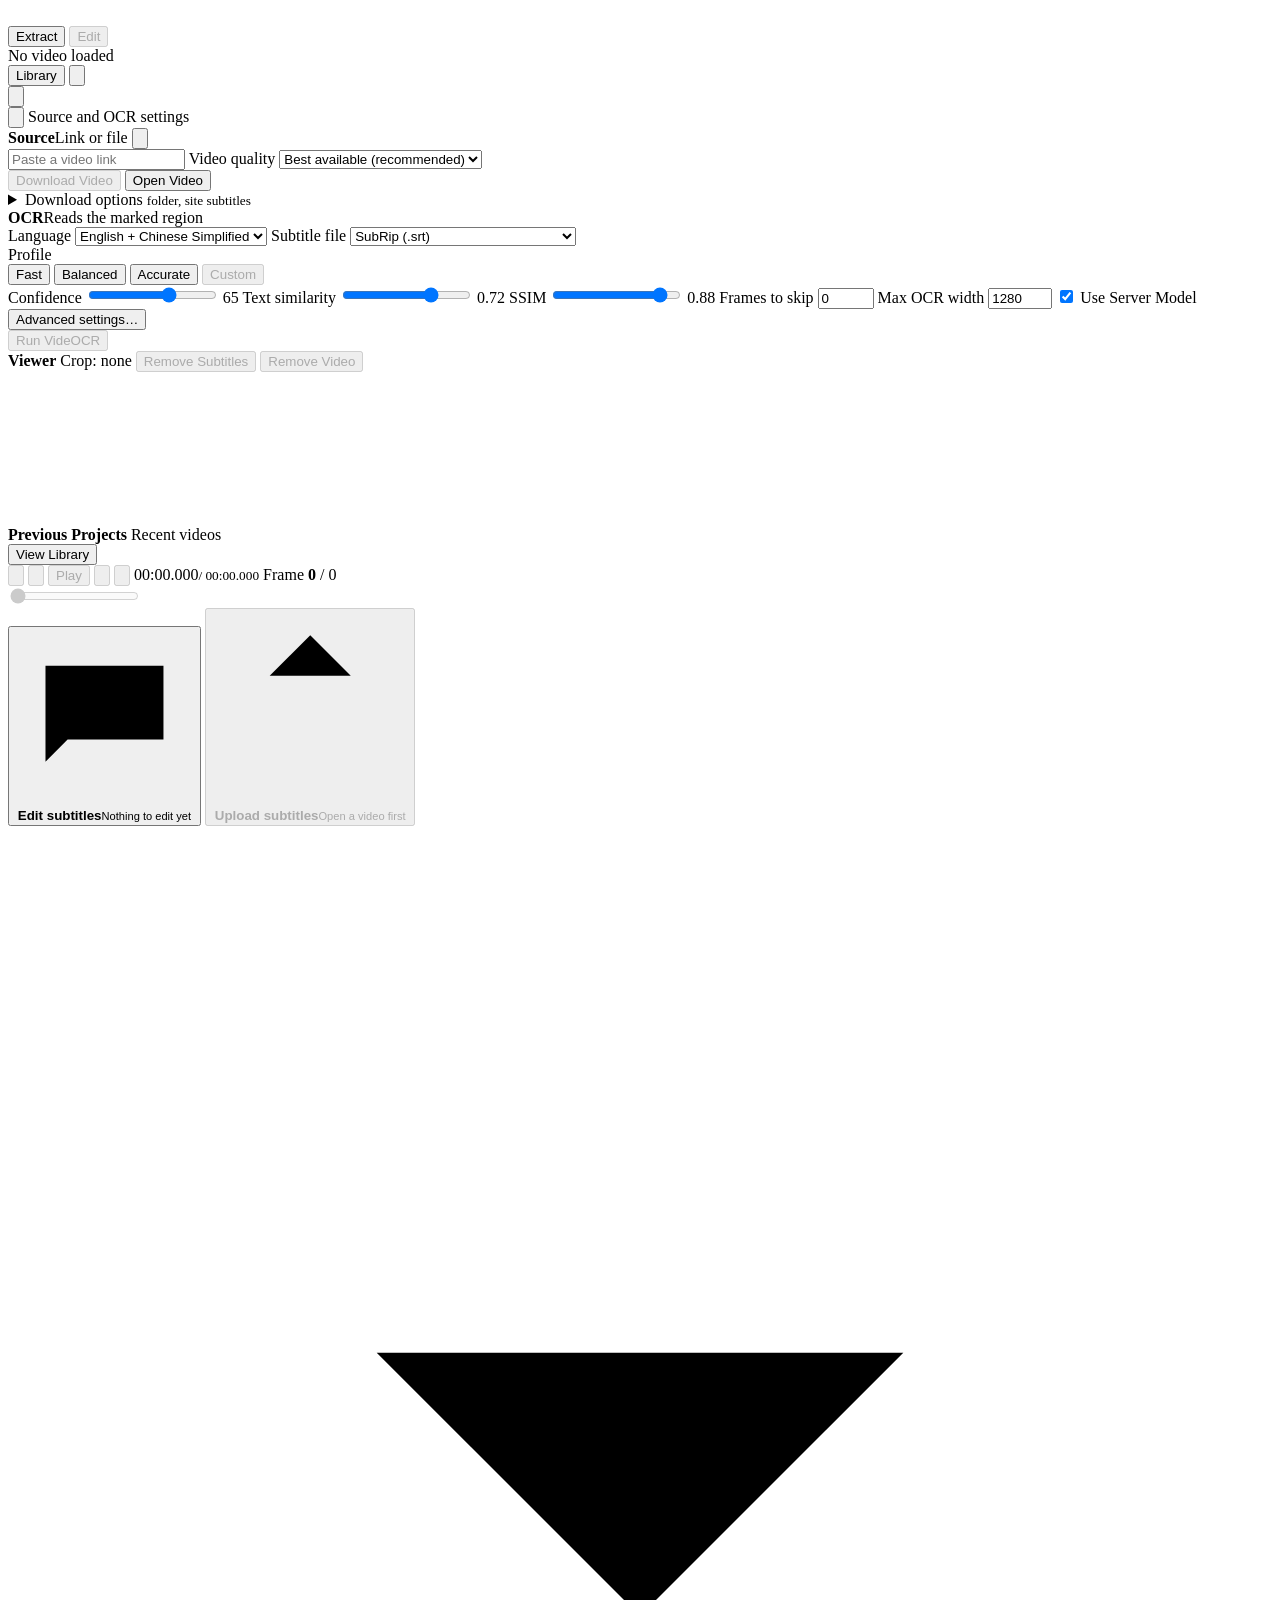
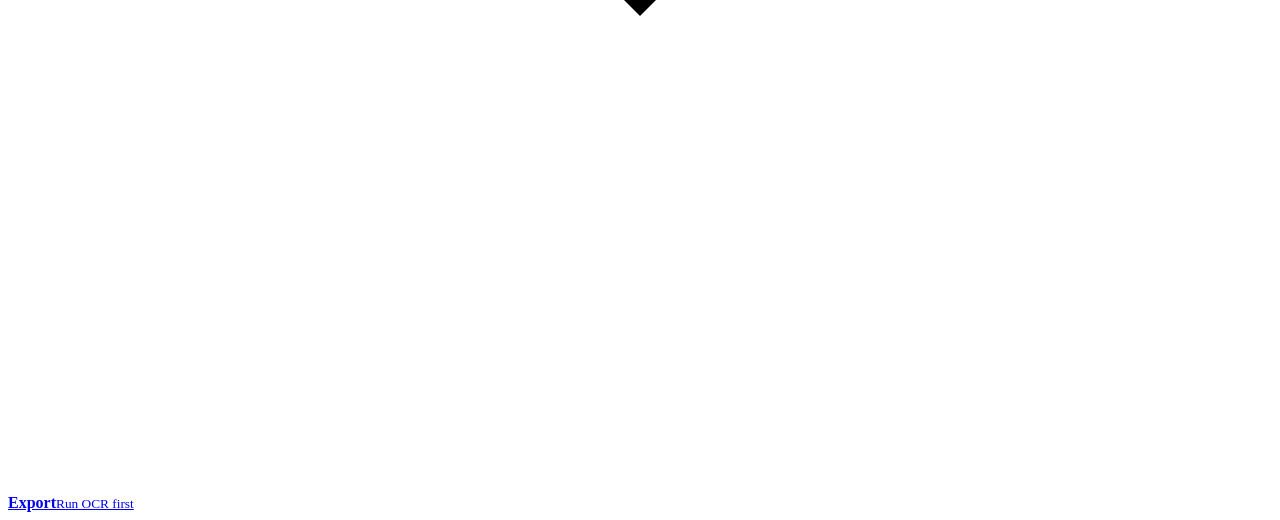
==== commit dfe48de2: "Release SubtitleYC v0.7.0" ====
--- a/static/index.html
+++ b/static/index.html
@@ -5,297 +5,247 @@
     <meta name="viewport" content="width=device-width, initial-scale=1" />
     <title>SubtitleYC</title>
     <link rel="icon" type="image/png" href="/assets/SubtitleYC.png?v=20260705-02" />
-    <link rel="stylesheet" href="/assets/styles.css?v=title-tooltip-web-setup-0.6.0" />
+    <link rel="stylesheet" href="/assets/ui.css?v=0.7.0" />
+    <link rel="stylesheet" href="/assets/styles.css?v=0.7.0" />
   </head>
   <body>
     <main class="app-shell">
-      <header class="topbar">
-        <div class="brand-block">
-          <img class="brand-mark" src="/assets/SubtitleYC.png?v=20260705-02" alt="" aria-hidden="true" />
-          <div>
-            <h1>SubtitleYC</h1>
-            <p id="systemStatus" class="system-status">Checking tools</p>
-          </div>
-        </div>
-        <nav class="top-actions" aria-label="Primary navigation">
-          <div class="primary-nav">
-            <button id="libraryButton" class="icon-button settings-button topbar-button" type="button" aria-pressed="false">
-              <svg class="button-icon" viewBox="0 0 24 24" aria-hidden="true"><path d="M3 7a2 2 0 0 1 2-2h5l2 2h7a2 2 0 0 1 2 2v9a2 2 0 0 1-2 2H5a2 2 0 0 1-2-2z" /></svg>
-              <span>Library</span>
-            </button>
-            <button id="settingsButton" class="icon-button settings-button topbar-button" type="button" aria-pressed="false">
-              <svg class="button-icon" viewBox="0 0 24 24" aria-hidden="true"><circle cx="12" cy="12" r="3" /><path d="M19.4 15a1.7 1.7 0 0 0 .3 1.9l.1.1-2.8 2.8-.1-.1a1.7 1.7 0 0 0-1.9-.3 1.7 1.7 0 0 0-1 1.6v.2h-4V21a1.7 1.7 0 0 0-1-1.6 1.7 1.7 0 0 0-1.9.3l-.1.1L4.2 17l.1-.1a1.7 1.7 0 0 0 .3-1.9A1.7 1.7 0 0 0 3 14H2.8v-4H3a1.7 1.7 0 0 0 1.6-1 1.7 1.7 0 0 0-.3-1.9L4.2 7 7 4.2l.1.1A1.7 1.7 0 0 0 9 4.6a1.7 1.7 0 0 0 1-1.6v-.2h4V3a1.7 1.7 0 0 0 1 1.6 1.7 1.7 0 0 0 1.9-.3l.1-.1L19.8 7l-.1.1a1.7 1.7 0 0 0-.3 1.9 1.7 1.7 0 0 0 1.6 1h.2v4H21a1.7 1.7 0 0 0-1.6 1z" /></svg>
-              <span>Settings</span>
-            </button>
-          </div>
-          <div class="utility-nav" aria-label="Utilities">
-            <button data-open-runtimes class="icon-button settings-button topbar-button" type="button"><span>GPU OCR</span></button>
-            <button id="logsButton" class="icon-button settings-button topbar-button utility-button" type="button" aria-pressed="false" title="Logs" aria-label="Logs">
-              <svg class="button-icon" viewBox="0 0 24 24" aria-hidden="true"><path d="M4 5h16" /><path d="M4 12h16" /><path d="M4 19h10" /></svg>
-            </button>
-            <button id="storageButton" class="icon-button settings-button topbar-button utility-button" type="button" aria-pressed="false" title="Storage" aria-label="Storage">
-              <svg class="button-icon" viewBox="0 0 24 24" aria-hidden="true"><path d="M4 7h16" /><path d="M7 7v13" /><path d="M17 7v13" /><path d="M5 20h14" /><path d="M8 4h8" /></svg>
-            </button>
-          </div>
+      <header class="app-bar">
+        <img class="brand-mark" src="/assets/SubtitleYC.png?v=20260705-02" alt="" aria-hidden="true" />
+        <nav class="mode-tabs" role="tablist" aria-label="Mode">
+          <button id="modeExtractButton" type="button" role="tab" aria-selected="true">Extract</button>
+          <button id="subtitleEditorButton" type="button" role="tab" aria-selected="false" title="Open the subtitle editor (Ctrl+E)" disabled>Edit</button>
         </nav>
+        <div class="bar-file" id="videoMeta" tabindex="0" aria-describedby="videoTitleTooltip">No video loaded</div>
+        <div id="videoTitleTooltip" class="video-title-tooltip" role="tooltip" data-i18n-skip hidden></div>
+        <span class="bar-spacer"></span>
+        <button id="libraryButton" type="button" aria-pressed="false">Library</button>
+        <button id="settingsButton" class="btn-icon" type="button" aria-pressed="false" title="Settings" aria-label="Settings">
+          <svg class="button-icon" viewBox="0 0 24 24" aria-hidden="true"><circle cx="12" cy="12" r="3" /><path d="M19.4 15a1.7 1.7 0 0 0 .3 1.9l.1.1-2.8 2.8-.1-.1a1.7 1.7 0 0 0-1.9-.3 1.7 1.7 0 0 0-1 1.6v.2h-4V21a1.7 1.7 0 0 0-1-1.6 1.7 1.7 0 0 0-1.9.3l-.1.1L4.2 17l.1-.1a1.7 1.7 0 0 0 .3-1.9A1.7 1.7 0 0 0 3 14H2.8v-4H3a1.7 1.7 0 0 0 1.6-1 1.7 1.7 0 0 0-.3-1.9L4.2 7 7 4.2l.1.1A1.7 1.7 0 0 0 9 4.6a1.7 1.7 0 0 0 1-1.6v-.2h4V3a1.7 1.7 0 0 0 1 1.6 1.7 1.7 0 0 0 1.9-.3l.1-.1L19.8 7l-.1.1a1.7 1.7 0 0 0-.3 1.9 1.7 1.7 0 0 0 1.6 1h.2v4H21a1.7 1.7 0 0 0-1.6 1z" /></svg>
+        </button>
+        <div class="menu-wrap">
+          <button id="moreButton" class="btn-icon" type="button" aria-haspopup="true" aria-expanded="false" title="More" aria-label="More">
+            <svg class="button-icon" viewBox="0 0 24 24" aria-hidden="true"><circle cx="5" cy="12" r="1.4" /><circle cx="12" cy="12" r="1.4" /><circle cx="19" cy="12" r="1.4" /></svg>
+          </button>
+          <div id="moreMenu" class="menu" hidden>
+            <button data-open-runtimes type="button">GPU OCR</button>
+            <button id="logsButton" type="button" aria-pressed="false">Logs</button>
+            <button id="storageButton" type="button" aria-pressed="false">Storage</button>
+            <button id="copySystemInfoButton" type="button">Copy System Info</button>
+          </div>
+        </div>
       </header>
 
-      <section class="workspace-grid">
-        <aside class="control-panel">
-          <section class="panel-section source-section">
-            <div class="section-heading">
-              <h2>Source</h2>
-              <span class="section-hint">Download or open a video</span>
-            </div>
-            <label class="field-group" for="urlInput">
-              <span>URL</span>
-              <input id="urlInput" type="url" placeholder="https://..." autocomplete="off" />
-            </label>
-            <div class="download-dir-row">
-              <label class="field-group download-dir-field" for="downloadDirInput">
-                <span>Video save folder</span>
-                <input id="downloadDirInput" type="text" placeholder="Default URL download folder" autocomplete="off" />
-              </label>
-              <button id="downloadDirButton" class="icon-button folder-button" type="button">
-                <svg class="button-icon" viewBox="0 0 24 24" aria-hidden="true">
-                  <path d="M3 7a2 2 0 0 1 2-2h5l2 2h7a2 2 0 0 1 2 2v1" />
-                  <path d="M3 9h18l-2 10H5z" />
-                </svg>
-                <span>Browse</span>
-              </button>
-            </div>
-            <div class="source-format-tools">
-              <label class="field-group format-field" for="formatInput">
-                <span>Format</span>
-                <select id="formatInput">
-                  <option value="">Best available (recommended)</option>
-                </select>
-              </label>
-              <button id="formatProbeButton" class="icon-button format-probe-button" type="button" disabled>
-                <svg class="button-icon" viewBox="0 0 24 24" aria-hidden="true">
-                  <path d="M4 6h16" />
-                  <path d="M4 12h16" />
-                  <path d="M4 18h10" />
-                  <path d="M18 15l3 3-3 3" />
-                </svg>
-                <span>Check Formats</span>
-              </button>
-            </div>
-            <div id="formatProbeSkeleton" class="format-probe-skeleton" aria-live="polite" hidden>
-              <span class="skeleton-line skeleton-line-wide"></span>
-              <span class="skeleton-line"></span>
-              <small>Checking available formats...</small>
-            </div>
-            <details id="subtitleSourceTools" class="source-subtitle-tools">
-              <summary>
-                <span>Video URL subtitles</span>
-                <small>Optional</small>
-              </summary>
-              <div class="source-subtitle-body">
-                <div class="source-subtitle-actions">
-                  <label class="checkbox-row source-subtitle-row">
-                    <input id="downloadSubtitlesInput" type="checkbox" />
-                    Import with video
+      <section id="workspace" class="workspace">
+        <aside id="inspector" class="pane inspector" aria-label="Source and OCR settings">
+          <div class="inspector-rail">
+            <button id="inspectorShowButton" class="btn-icon" type="button" title="Show settings" aria-label="Show settings">
+              <svg class="button-icon" viewBox="0 0 24 24" aria-hidden="true"><path d="m9 6 6 6-6 6" /></svg>
+            </button>
+            <span>Source and OCR settings</span>
+          </div>
+          <div class="pane-scroll">
+            <section class="pane-section">
+              <div class="pane-head">
+                <b>Source</b><span>Link or file</span>
+                <span class="head-spacer"></span>
+                <button id="inspectorHideButton" class="btn-icon btn-small" type="button" title="Hide settings" aria-label="Hide settings">
+                  <svg class="button-icon" viewBox="0 0 24 24" aria-hidden="true"><path d="m15 6-6 6 6 6" /></svg>
+                </button>
+              </div>
+              <div class="pane-body">
+                <input id="urlInput" type="url" placeholder="Paste a video link" aria-label="Video link" autocomplete="off" />
+                <label class="row">
+                  Video quality
+                  <select id="formatInput">
+                    <option value="">Best available (recommended)</option>
+                  </select>
+                </label>
+                <div id="formatProbeSkeleton" class="hint" aria-live="polite" hidden>
+                  <small>Checking available formats...</small>
+                </div>
+                <div class="pair">
+                  <button id="urlButton" type="button" disabled>Download Video</button>
+                  <button id="videoOpenButton" type="button" title="Open a video (Ctrl+L)">Open Video</button>
+                </div>
+                <input id="fileInput" type="file" accept="video/*" hidden />
+              </div>
+              <details class="fold" id="downloadOptions">
+                <summary>Download options <small>folder, site subtitles</small></summary>
+                <div class="pane-body">
+                  <div class="row">
+                    <label for="downloadDirInput">Video save folder</label>
+                    <div class="input-with-button">
+                      <input id="downloadDirInput" type="text" placeholder="Default URL download folder" autocomplete="off" />
+                      <button id="downloadDirButton" type="button">Browse</button>
+                    </div>
+                  </div>
+                  <label class="checkbox-row" title="Only enable this if you want SubtitleYC to keep its own copy for later.">
+                    <input id="keepVideoCopyInput" type="checkbox" />
+                    <span>Keep a copy in SubtitleYC</span>
                   </label>
-                  <button id="subtitleProbeButton" class="icon-button subtitle-probe-button" type="button" disabled>
-                    <svg class="button-icon" viewBox="0 0 24 24" aria-hidden="true">
-                      <path d="M4 7h16" />
-                      <path d="M4 12h10" />
-                      <path d="M4 17h7" />
-                      <path d="M17 14l3 3-3 3" />
-                    </svg>
-                    <span>Check Subtitles</span>
-                  </button>
-                </div>
-                <label id="subtitleTrackRow" class="field-group subtitle-track-row" for="subtitleTrackInput" hidden>
-                  <span>Site subtitle</span>
-                  <select id="subtitleTrackInput"></select>
-                </label>
-                <button id="subtitleDownloadButton" class="icon-button subtitle-download-button" type="button" disabled hidden>
-                  <svg class="button-icon" viewBox="0 0 24 24" aria-hidden="true">
-                    <path d="M12 3v12" />
-                    <path d="m7 10 5 5 5-5" />
-                    <path d="M5 21h14" />
-                  </svg>
-                  <span>Download Subtitle</span>
-                </button>
-              </div>
-            </details>
-            <button id="urlButton" class="icon-button source-button" type="button" disabled>
-              <svg class="button-icon" viewBox="0 0 24 24" aria-hidden="true">
-                <path d="M10 13a5 5 0 0 0 7.1 0l2.1-2.1a5 5 0 0 0-7.1-7.1l-1.2 1.2" />
-                <path d="M14 11a5 5 0 0 0-7.1 0l-2.1 2.1a5 5 0 0 0 7.1 7.1l1.2-1.2" />
-              </svg>
-              <span>Download Video</span>
-            </button>
-            <div class="source-separator" aria-hidden="true"><span>or</span></div>
-            <input id="fileInput" type="file" accept="video/*" hidden />
-            <button id="videoOpenButton" class="icon-button source-button" type="button" title="Open a video (Ctrl+L)">
-              <svg class="button-icon" viewBox="0 0 24 24" aria-hidden="true">
-                <path d="M4 6.5A2.5 2.5 0 0 1 6.5 4H10l2 2h5.5A2.5 2.5 0 0 1 20 8.5v7A2.5 2.5 0 0 1 17.5 18h-11A2.5 2.5 0 0 1 4 15.5z" />
-                <path d="M10 11l4 2.5-4 2.5z" />
-              </svg>
-              <span>Open Video</span>
-            </button>
-            <label class="checkbox-row file-copy-row" title="Only enable this if you want SubtitleYC to keep its own copy for later.">
-              <input id="keepVideoCopyInput" type="checkbox" />
-              <span>Keep a copy in SubtitleYC</span>
-            </label>
-          </section>
-
-          <section class="panel-section ocr-panel">
-            <div class="section-heading">
-              <h2>VideOCR</h2>
-              <span class="section-hint">Extract subtitles from the cropped region</span>
-            </div>
-
-            <div class="ocr-scroll-area">
-              <div class="settings-group settings-group-static">
-                <div class="group-title">Recognition</div>
-                <div class="settings-grid">
-                  <label>
-                    Language
-                    <select id="languageInput">
-                      <option value="eng+chi_sim">English + Chinese Simplified</option>
-                    </select>
-                  </label>
-                  <label>
-                    Subtitle file
-                    <select id="subtitleFormatInput">
-                      <option value="srt">SubRip (.srt)</option>
-                      <option value="txt">Plain text (.txt)</option>
-                      <option value="ass">Advanced SubStation Alpha (.ass)</option>
-                    </select>
-                  </label>
-                  <label>
-                    Confidence
-                    <input id="confidenceInput" type="range" min="0" max="100" value="65" />
-                    <span id="confidenceValue">65</span>
-                  </label>
-                  <label>
-                    Text similarity
-                    <input id="similarityInput" type="range" min="0" max="100" value="72" />
-                    <span id="similarityValue">0.72</span>
-                  </label>
-                  <label>
-                    SSIM
-                    <input id="ssimInput" type="range" min="0" max="100" value="88" />
-                    <span id="ssimValue">0.88</span>
-                  </label>
-                </div>
-              </div>
-
-              <details class="settings-group">
-                <summary class="group-title">
-                  Timing
-                  <span class="group-title-meta">skip, gaps, offset, trim</span>
-                </summary>
-                <div class="settings-grid">
-                  <label>
-                    Frames to skip
-                    <input id="frameStepInput" type="number" min="0" max="119" value="0" />
-                  </label>
-                  <label>
-                    Max merge gap
-                    <input id="mergeGapInput" type="number" min="0" max="10" step="0.01" value="0" />
-                  </label>
-                  <label>
-                    Min duration
-                    <input id="minDurationInput" type="number" min="0" max="10" step="0.0001" value="0.04" />
-                  </label>
-                  <label>
-                    Timing offset (frames)
-                    <input id="timingOffsetInput" type="number" min="-30" max="30" step="0.25" value="0" />
-                  </label>
-                  <label class="checkbox-row settings-check-row">
-                    <input id="snapToFrameInput" type="checkbox" checked />
-                    Snap timing to frames
-                  </label>
-                  <label>
-                    Start
-                    <input id="startInput" type="number" min="0" step="0.01" value="0" />
-                  </label>
-                  <label>
-                    End
-                    <input id="endInput" type="number" min="0" step="0.01" placeholder="Full video" />
-                  </label>
+                  <div id="subtitleSourceTools" class="site-subtitles">
+                    <label class="checkbox-row">
+                      <input id="downloadSubtitlesInput" type="checkbox" />
+                      Import with video
+                    </label>
+                    <div class="pair">
+                      <button id="subtitleProbeButton" type="button" disabled>Check Subtitles</button>
+                      <button id="formatProbeButton" type="button" disabled><span>Check Formats</span></button>
+                    </div>
+                    <label id="subtitleTrackRow" class="row" for="subtitleTrackInput" hidden>
+                      Site subtitle
+                      <select id="subtitleTrackInput"></select>
+                    </label>
+                    <button id="subtitleDownloadButton" type="button" disabled hidden>Download Subtitle</button>
+                  </div>
                 </div>
               </details>
+            </section>
 
-              <details class="settings-group">
-                <summary class="group-title">
-                  Image
-                  <span class="group-title-meta">brightness, scaling</span>
-                </summary>
-                <div class="settings-grid">
-                  <label>
-                    Brightness threshold
-                    <input id="brightnessInput" type="number" min="0" max="255" placeholder="Off" />
-                  </label>
-                  <label>
-                    Max OCR width
-                    <input id="maxWidthInput" type="number" min="64" max="4096" value="1280" />
-                  </label>
+            <section class="pane-section">
+              <div class="pane-head"><b>OCR</b><span>Reads the marked region</span></div>
+              <div class="pane-body">
+                <label class="row">
+                  Language
+                  <select id="languageInput">
+                    <option value="eng+chi_sim">English + Chinese Simplified</option>
+                  </select>
+                </label>
+                <label class="row">
+                  Subtitle file
+                  <select id="subtitleFormatInput">
+                    <option value="srt">SubRip (.srt)</option>
+                    <option value="txt">Plain text (.txt)</option>
+                    <option value="ass">Advanced SubStation Alpha (.ass)</option>
+                  </select>
+                </label>
+                <div class="row">
+                  Profile
+                  <div id="profileButtons" class="seg" role="group" aria-label="Quality profile">
+                    <button type="button" data-profile="fast" aria-pressed="false">Fast</button>
+                    <button type="button" data-profile="balanced" aria-pressed="false">Balanced</button>
+                    <button type="button" data-profile="accurate" aria-pressed="false">Accurate</button>
+                    <button type="button" data-profile="custom" aria-pressed="false" disabled title="Lights up when you change a value yourself">Custom</button>
+                  </div>
                 </div>
-              </details>
-
-              <details class="settings-group engine-group">
-                <summary class="group-title">
-                  Engine
-                  <span class="group-title-meta">model &amp; OCR behavior</span>
-                </summary>
-                <div class="toggle-grid">
-                  <label class="checkbox-row">
-                    <input id="useServerModelInput" type="checkbox" checked />
-                    Use Server Model
-                  </label>
-                  <label class="checkbox-row">
-                    <input id="useGpuInput" type="checkbox" />
-                    Use GPU Acceleration
-                  </label>
-                  <label class="checkbox-row">
-                    <input id="useFullframeInput" type="checkbox" />
-                    Use Full Frame OCR
-                  </label>
-                  <label class="checkbox-row">
-                    <input id="angleClsInput" type="checkbox" />
-                    Enable Angle Classification
-                  </label>
-                  <label class="checkbox-row">
-                    <input id="postProcessingInput" type="checkbox" />
-                    Enable Post Processing
-                  </label>
-                  <label class="checkbox-row">
-                    <input id="normalizeChineseInput" type="checkbox" checked />
-                    Normalize Traditional Chinese
-                  </label>
+                <label class="row slider">
+                  Confidence
+                  <input id="confidenceInput" type="range" min="0" max="100" value="65" />
+                  <span id="confidenceValue">65</span>
+                </label>
+                <label class="row slider">
+                  Text similarity
+                  <input id="similarityInput" type="range" min="0" max="100" value="72" />
+                  <span id="similarityValue">0.72</span>
+                </label>
+                <label class="row slider">
+                  SSIM
+                  <input id="ssimInput" type="range" min="0" max="100" value="88" />
+                  <span id="ssimValue">0.88</span>
+                </label>
+                <label class="row">
+                  Frames to skip
+                  <input id="frameStepInput" type="number" min="0" max="119" value="0" />
+                </label>
+                <label class="row">
+                  Max OCR width
+                  <input id="maxWidthInput" type="number" min="64" max="4096" value="1280" />
+                </label>
+                <label class="checkbox-row">
+                  <input id="useServerModelInput" type="checkbox" checked />
+                  Use Server Model
+                </label>
+                <div class="advanced-row">
+                  <button id="advancedButton" type="button" aria-expanded="false" aria-controls="advancedPanel">Advanced settings…</button>
+                  <span id="advancedSummary" class="advanced-summary"></span>
                 </div>
-              </details>
-            </div>
-
-            <div class="ocr-action-bar">
-              <button id="runButton" class="icon-button wide-button run-button" type="button" disabled>
-                <svg class="button-icon" viewBox="0 0 24 24" aria-hidden="true">
-                  <path d="M5 4v16" />
-                  <path d="M9 5l10 7-10 7z" />
-                </svg>
-                <span>Run VideOCR</span>
-              </button>
-            </div>
-          </section>
+              </div>
+            </section>
+          </div>
+          <div class="pane-foot">
+            <button id="runButton" class="btn-primary" type="button" disabled>Run VideOCR</button>
+          </div>
         </aside>
 
-        <section class="preview-panel">
-          <div class="preview-header">
-            <div class="video-meta" id="videoMeta" tabindex="0" aria-describedby="videoTitleTooltip">No video loaded</div>
-            <div id="videoTitleTooltip" class="video-title-tooltip" role="tooltip" data-i18n-skip hidden></div>
-            <div class="preview-header-actions">
-              <button id="removeSubtitlesButton" class="preview-remove-button" type="button" title="Remove current subtitles from the preview" disabled>Remove Subtitles</button>
-              <button id="removeVideoButton" class="preview-remove-button" type="button" title="Remove the current video from the preview" disabled>Remove Video</button>
-              <div class="crop-readout" id="cropReadout">Crop: none</div>
+        <aside id="advancedPanel" class="pane slide-over" aria-label="Advanced OCR settings" hidden>
+          <div class="pane-head">
+            <b>Advanced OCR settings</b>
+            <span class="head-spacer"></span>
+            <button id="advancedCloseButton" class="btn-small" type="button">Close</button>
+          </div>
+          <div class="pane-scroll">
+            <div class="pane-body">
+              <h3>Timing</h3>
+              <label class="row">
+                Max merge gap
+                <input id="mergeGapInput" type="number" min="0" max="10" step="0.01" value="0" />
+              </label>
+              <label class="row">
+                Min duration
+                <input id="minDurationInput" type="number" min="0" max="10" step="0.0001" value="0.04" />
+              </label>
+              <label class="row">
+                Timing offset (frames)
+                <input id="timingOffsetInput" type="number" min="-30" max="30" step="0.25" value="0" />
+              </label>
+              <div class="two">
+                <label class="row">
+                  Start
+                  <input id="startInput" type="number" min="0" step="0.01" value="0" />
+                </label>
+                <label class="row">
+                  End
+                  <input id="endInput" type="number" min="0" step="0.01" placeholder="Full video" />
+                </label>
+              </div>
+              <p class="hint">Start and End are in seconds. They are the IN and OUT markers on the timeline.</p>
+              <label class="checkbox-row">
+                <input id="snapToFrameInput" type="checkbox" checked />
+                Snap timing to frames
+              </label>
+              <h3>Image</h3>
+              <label class="row">
+                Brightness threshold
+                <input id="brightnessInput" type="number" min="0" max="255" placeholder="Off" />
+              </label>
+              <h3>Engine</h3>
+              <div class="two">
+                <label class="checkbox-row">
+                  <input id="useGpuInput" type="checkbox" />
+                  Use GPU Acceleration
+                </label>
+                <label class="checkbox-row">
+                  <input id="useFullframeInput" type="checkbox" />
+                  Use Full Frame OCR
+                </label>
+                <label class="checkbox-row">
+                  <input id="angleClsInput" type="checkbox" />
+                  Enable Angle Classification
+                </label>
+                <label class="checkbox-row">
+                  <input id="postProcessingInput" type="checkbox" />
+                  Enable Post Processing
+                </label>
+                <label class="checkbox-row">
+                  <input id="normalizeChineseInput" type="checkbox" checked />
+                  Normalize Traditional Chinese
+                </label>
+              </div>
             </div>
           </div>
-          <div class="canvas-wrap">
+        </aside>
+
+        <section class="pane viewer" aria-label="Video preview">
+          <div class="pane-head">
+            <b>Viewer</b>
+            <span id="videoSpecs" data-i18n-skip></span>
+            <span class="head-spacer"></span>
+            <span class="crop-readout" id="cropReadout">Crop: none</span>
+            <button id="removeSubtitlesButton" class="link-button" type="button" title="Remove current subtitles from the preview" disabled>Remove Subtitles</button>
+            <button id="removeVideoButton" class="link-button" type="button" title="Remove the current video from the preview" disabled>Remove Video</button>
+          </div>
+          <div class="canvas-wrap stage">
             <video id="videoPlayer" class="video-source" preload="metadata" playsinline muted></video>
             <canvas id="previewCanvas"></canvas>
             <div id="subtitlePreviewOverlay" class="subtitle-preview-overlay" data-i18n-skip hidden></div>
@@ -310,93 +260,51 @@
               <div id="recentProjectList" class="recent-project-list"></div>
             </section>
           </div>
-          <div class="transport-panel">
-            <div class="scrub-track-row">
-              <input id="seekSlider" type="range" min="0" max="0" step="0.001" value="0" disabled />
-            </div>
-            <div class="scrub-controls">
-              <div class="playback-buttons">
-                <button id="prevFrameButton" class="icon-button transport-button" type="button" disabled>
-                  <svg class="button-icon" viewBox="0 0 24 24" aria-hidden="true">
-                    <path d="M6 6v12" />
-                    <path d="M6 12l11-6v12z" />
-                  </svg>
-                  <span>Prev Frame</span>
-                </button>
-                <button id="playButton" class="playback-button" type="button" disabled>Play</button>
-                <button id="nextFrameButton" class="icon-button transport-button" type="button" disabled>
-                  <svg class="button-icon" viewBox="0 0 24 24" aria-hidden="true">
-                    <path d="M18 6v12" />
-                    <path d="M18 12 7 6v12z" />
-                  </svg>
-                  <span>Next Frame</span>
-                </button>
-              </div>
-              <span id="timeIndicator" class="time-row">Frame: 0 / 0 | Time: 00:00 / 00:00</span>
-            </div>
-            <div class="preview-subtitle-tools" aria-label="Visible subtitle timing">
-              <div class="preview-subtitle-group">
-                <span class="preview-subtitle-group-label">Jump to subtitle</span>
-                <div class="preview-subtitle-jumps">
-                  <button id="previewCuePrevJumpButton" class="icon-button preview-jump-button" type="button" disabled>
-                    <svg class="button-icon" viewBox="0 0 24 24" aria-hidden="true"><path d="M15 6l-6 6 6 6" /></svg>
-                    <span>Previous</span>
-                  </button>
-                  <button id="previewCueJumpButton" class="icon-button preview-jump-button" type="button" disabled>
-                    <span>Next</span>
-                    <svg class="button-icon" viewBox="0 0 24 24" aria-hidden="true"><path d="M9 6l6 6-6 6" /></svg>
-                  </button>
-                </div>
-              </div>
-
-              <div class="preview-subtitle-group preview-subtitle-group-nudge" hidden>
-                <span class="preview-subtitle-group-label">Trim visible cue</span>
-                <div class="preview-subtitle-nudges">
-                  <button id="previewCueStartBackButton" type="button" disabled title="Move the visible subtitle start earlier">Start -</button>
-                  <button id="previewCueStartForwardButton" type="button" disabled title="Move the visible subtitle start later">Start +</button>
-                  <button id="previewCueEndBackButton" type="button" disabled title="Move the visible subtitle end earlier">End -</button>
-                  <button id="previewCueEndForwardButton" type="button" disabled title="Move the visible subtitle end later">End +</button>
-                </div>
+          <div class="transport">
+            <button id="previewCuePrevJumpButton" class="glyph" type="button" title="Previous subtitle" aria-label="Previous subtitle" disabled>
+              <svg class="button-icon" viewBox="0 0 24 24" aria-hidden="true"><path d="M6 5v14" /><path d="M19 5 9 12l10 7z" fill="currentColor" /></svg>
+            </button>
+            <button id="prevFrameButton" class="glyph" type="button" title="Previous frame" aria-label="Previous frame" disabled>
+              <svg class="button-icon" viewBox="0 0 24 24" aria-hidden="true"><path d="M17 5 7 12l10 7z" fill="currentColor" /></svg>
+            </button>
+            <button id="playButton" class="play" type="button" disabled>Play</button>
+            <button id="nextFrameButton" class="glyph" type="button" title="Next frame" aria-label="Next frame" disabled>
+              <svg class="button-icon" viewBox="0 0 24 24" aria-hidden="true"><path d="m7 5 10 7-10 7z" fill="currentColor" /></svg>
+            </button>
+            <button id="previewCueJumpButton" class="glyph" type="button" title="Next subtitle" aria-label="Next subtitle" disabled>
+              <svg class="button-icon" viewBox="0 0 24 24" aria-hidden="true"><path d="M18 5v14" /><path d="m5 5 10 7-10 7z" fill="currentColor" /></svg>
+            </button>
+            <span id="timeIndicator" class="timecode" data-i18n-skip><span id="timeCurrent">00:00.000</span><small id="timeTotal">/ 00:00.000</small></span>
+            <span class="frame-readout"><span>Frame</span> <b id="frameCurrent" data-i18n-skip>0</b> / <span id="frameTotal" data-i18n-skip>0</span></span>
+          </div>
+          <div class="timeline">
+            <div id="timeline" class="tl">
+              <div class="tl-ruler"></div>
+              <div class="tl-track">
+                <input id="seekSlider" class="tl-seek" type="range" min="0" max="0" step="0.001" value="0" aria-label="Seek" disabled />
               </div>
             </div>
           </div>
         </section>
       </section>
 
-      <section class="bottom-action-bar" aria-label="Activity">
-        <div class="bottom-status-panel">
-          <div class="bottom-label">Activity</div>
-          <div class="progress-wrap">
-            <div id="activityList" class="activity-list" aria-live="polite"></div>
-          </div>
-        </div>
+      <footer class="status-bar has-actions" aria-label="Activity">
+        <div id="activityList" class="activity-list" aria-live="polite"></div>
         <div class="bottom-actions">
-          <button id="subtitleEditorButton" class="icon-button tool-button subtitle-editor-action" type="button" disabled>
-            <svg class="button-icon" viewBox="0 0 24 24" aria-hidden="true">
-              <path d="M4 5h16v10H7l-3 3z" />
-              <path d="M8 9h8" />
-              <path d="M8 12h5" />
-            </svg>
-            <span>SubtitleYC Editor</span>
+          <button id="editSubtitlesButton" type="button" title="Open the subtitle editor (Ctrl+E)">
+            <svg class="button-icon" viewBox="0 0 24 24" aria-hidden="true"><path d="M4 5h16v10H7l-3 3z" /><path d="M8 9h8" /><path d="M8 12h5" /></svg>
+            <span class="big-label"><b>Edit subtitles</b><small id="editSubtitlesNote">Nothing to edit yet</small></span>
           </button>
-          <button id="subtitleUploadButton" class="icon-button tool-button" type="button" disabled>
-            <svg class="button-icon" viewBox="0 0 24 24" aria-hidden="true">
-              <path d="M12 3v12" />
-              <path d="M7 8l5-5 5 5" />
-              <path d="M5 21h14" />
-            </svg>
-            <span>Upload Subtitles</span>
+          <button id="subtitleUploadButton" type="button" title="Upload a subtitle file (Ctrl+U)" disabled>
+            <svg class="button-icon" viewBox="0 0 24 24" aria-hidden="true"><path d="M12 3v12" /><path d="M7 8l5-5 5 5" /><path d="M5 21h14" /></svg>
+            <span class="big-label"><b>Upload subtitles</b><small id="subtitleUploadNote">Open a video first</small></span>
           </button>
-          <a id="downloadLink" class="download-link icon-button disabled" href="#" download>
-            <svg class="button-icon" viewBox="0 0 24 24" aria-hidden="true">
-              <path d="M12 3v12" />
-              <path d="M7 10l5 5 5-5" />
-              <path d="M5 21h14" />
-            </svg>
-            <span id="downloadLinkLabel">Download .srt</span>
+          <a id="downloadLink" class="download-link disabled" href="#" download>
+            <svg class="button-icon" viewBox="0 0 24 24" aria-hidden="true"><path d="M12 3v12" /><path d="M7 10l5 5 5-5" /><path d="M5 21h14" /></svg>
+            <span class="big-label"><b>Export</b><small id="downloadLinkLabel">Run OCR first</small></span>
           </a>
         </div>
-      </section>
+      </footer>
     </main>
     <div id="logOverlay" class="log-overlay" hidden></div>
     <aside id="logDrawer" class="log-drawer" aria-hidden="true" aria-label="Logs" hidden>
@@ -504,13 +412,13 @@
           <button id="subtitleSnapButton" type="button" title="Snap all cue times to the video frame grid">Snap</button>
         </div>
         <div class="subtitle-actions">
-          <input id="subtitleImportInput" type="file" accept=".srt,.ass,.ssa" hidden />
+          <input id="subtitleImportInput" type="file" accept=".srt,.ass,.ssa,.vtt" hidden />
           <button id="subtitleImportButton" type="button">Upload File</button>
           <button id="subtitleRefreshButton" type="button">Refresh</button>
           <button id="subtitleAddCueButton" type="button">Add Cue</button>
           <button id="subtitleUndoButton" type="button" disabled>Undo</button>
           <button id="subtitleRedoButton" type="button" disabled>Redo</button>
-          <button id="subtitleSaveButton" type="button" disabled>Save</button>
+          <button id="subtitleSaveButton" class="btn-primary" type="button" disabled>Save</button>
         </div>
       </div>
       <div id="subtitleCueList" class="subtitle-cue-list"></div>
@@ -551,9 +459,7 @@
               Default video folder
               <div class="settings-folder-row">
                 <input id="settingDownloadDirInput" type="text" placeholder="Default URL download folder" autocomplete="off" />
-                <button id="settingDownloadDirButton" class="icon-button folder-button" type="button">
-                  <span>Browse</span>
-                </button>
+                <button id="settingDownloadDirButton" type="button">Browse</button>
               </div>
             </label>
 
@@ -662,6 +568,7 @@
         </details>
         <div class="settings-group settings-tool-status">
           <div class="group-title">Tools</div>
+          <p id="systemStatus" class="tool-status">Checking tools</p>
           <div id="settingToolVersionGrid" class="tool-version-grid">
             <div class="tool-version-card">
               <span>SubtitleYC</span>
@@ -676,12 +583,11 @@
               <strong id="settingYtdlpVersion">Checking</strong>
             </div>
           </div>
-          <button id="copySystemInfoButton" class="section-toggle copy-system-info-button" type="button">Copy System Info</button>
         </div>
       </div>
       <div class="settings-actions">
         <button id="settingsResetButton" class="section-toggle" type="button">Reset</button>
-        <button id="settingsSaveButton" type="button">Save Settings</button>
+        <button id="settingsSaveButton" class="btn-primary" type="button">Save Settings</button>
       </div>
     </aside>
     <div id="confirmDialogOverlay" class="confirm-dialog-overlay" hidden>
@@ -712,21 +618,22 @@
       <p id="runtimeIntro" class="runtime-benefit">Speed up subtitle extraction with your Nvidia GPU.</p>
       <div class="runtime-actions">
         <button id="runtimePause" class="section-toggle" type="button" disabled>Pause download</button>
-        <button id="runtimeSkip" type="button">Continue to SubtitleYC</button>
+        <button id="runtimeSkip" class="btn-primary" type="button">Continue to SubtitleYC</button>
       </div>
       <p id="runtimeMessage" role="status" aria-live="polite">Checking GPU OCR…</p>
       <progress id="runtimeProgress" aria-label="Runtime download progress" hidden></progress>
       <div id="runtimeEditions" class="runtime-editions"></div>
       <details class="runtime-extra-details">
         <summary><span>Storage and download sources</span><span class="runtime-details-chevron" aria-hidden="true"></span></summary>
-        <p class="runtime-note"><span id="runtimeStorage"></span> <span id="runtimeCpuStorage"></span> <span id="runtimeGpuStorage"></span> <span>Download size is the compressed package, not a completed download. Installation needs room for both the download and extracted files, plus a safety margin. The compressed package is removed after installation. Sizes use MiB/GiB.</span> <span>The packages are hosted on GitHub:</span> <a href="https://github.com/BambooYC123/SubtitleYC/releases/download/v0.6.0/SubtitleYC-0.6.0-ocr-cpu.zip">CPU OCR package</a> <span>and</span> <a href="https://github.com/BambooYC123/SubtitleYC/releases/download/v0.6.0/SubtitleYC-0.6.0-ocr-gpu-cuda-12.9.zip">Nvidia GPU OCR package</a>. <span>You can close this panel while downloading. If you exit the app, reopen GPU OCR to continue the download.</span></p>
+        <p class="runtime-note"><span id="runtimeStorage"></span> <span id="runtimeCpuStorage"></span> <span id="runtimeGpuStorage"></span> <span>Download size is the compressed package, not a completed download. Installation needs room for both the download and extracted files, plus a safety margin. The compressed package is removed after installation. Sizes use MiB/GiB.</span> <span>The packages are hosted on GitHub:</span> <a href="https://github.com/BambooYC123/SubtitleYC/releases/download/v0.7.0/SubtitleYC-0.7.0-ocr-cpu.zip">CPU OCR package</a> <span>and</span> <a href="https://github.com/BambooYC123/SubtitleYC/releases/download/v0.7.0/SubtitleYC-0.7.0-ocr-gpu-cuda-12.9.zip">Nvidia GPU OCR package</a>. <span>You can close this panel while downloading. If you exit the app, reopen GPU OCR to continue the download.</span></p>
       </details>
     </dialog>
-    <script src="/assets/i18n.js?v=0.6.0-title-tooltip"></script>
-    <script src="/assets/save-coordinator.js?v=0.6.0"></script>
-    <script src="/assets/preview-overlays.js?v=0.6.0-welcome"></script>
-    <script src="/assets/app.js?v=0.6.0-title-tooltip"></script>
-    <script src="/assets/video-title-tooltip.js?v=0.6.0"></script>
-    <script src="/assets/runtime-manager.js?v=0.6.0-title-tooltip"></script>
+    <script src="/assets/i18n.js?v=0.7.0"></script>
+    <script src="/assets/save-coordinator.js?v=0.7.0"></script>
+    <script src="/assets/preview-overlays.js?v=0.7.0"></script>
+    <script src="/assets/timeline.js?v=0.7.0"></script>
+    <script src="/assets/app.js?v=0.7.0"></script>
+    <script src="/assets/video-title-tooltip.js?v=0.7.0"></script>
+    <script src="/assets/runtime-manager.js?v=0.7.0"></script>
   </body>
 </html>
